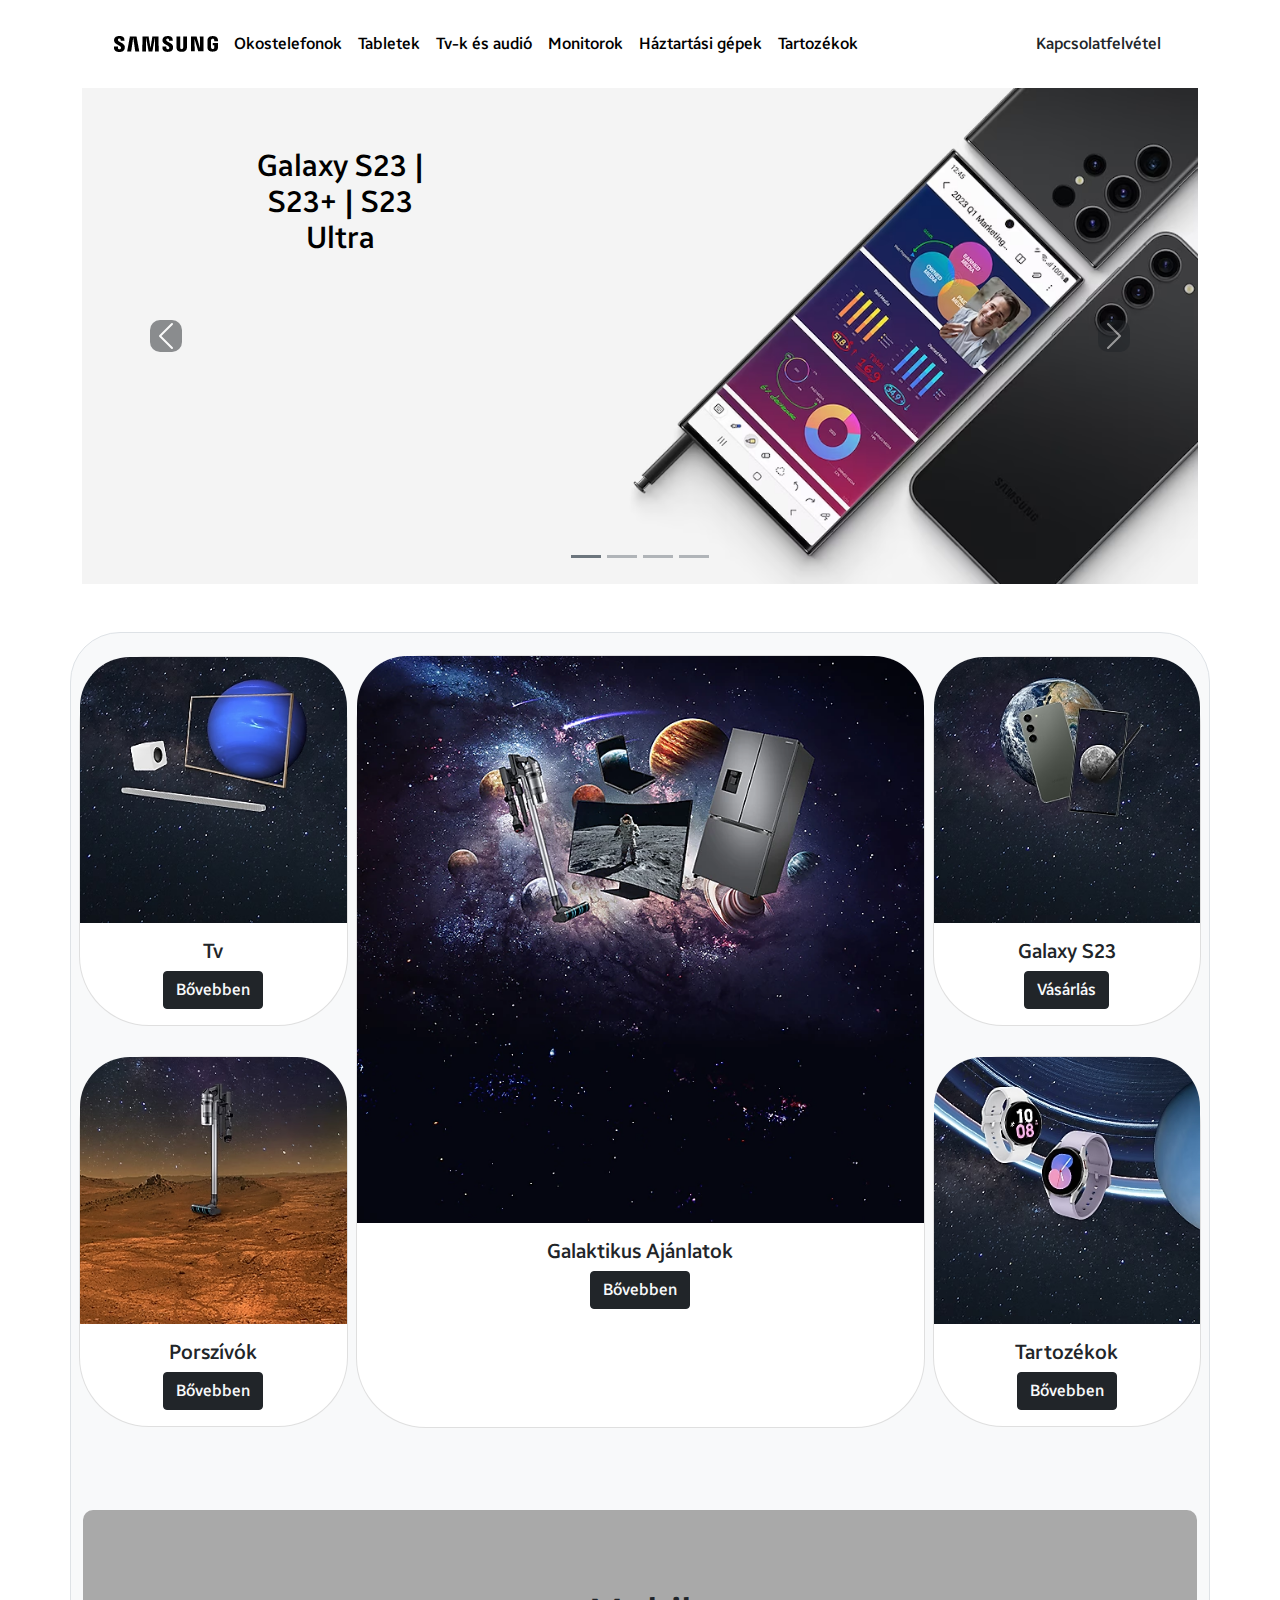
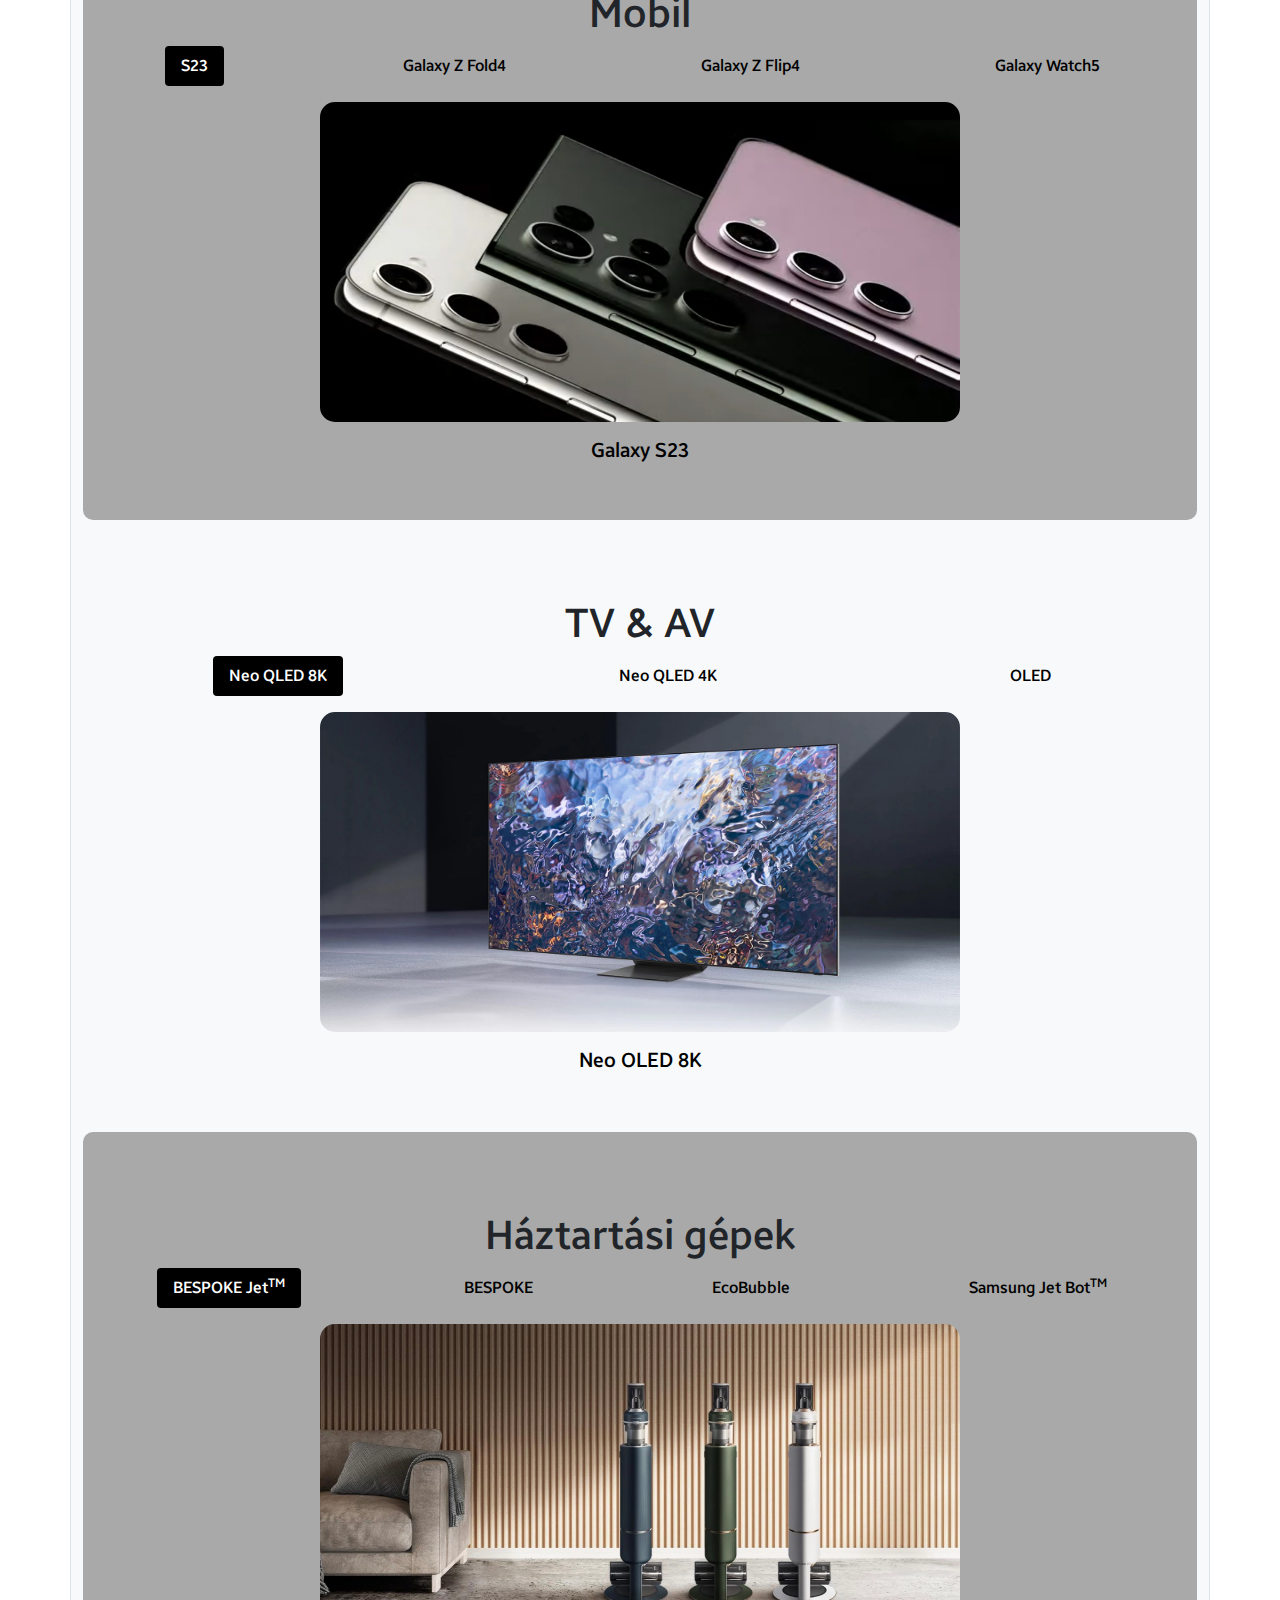
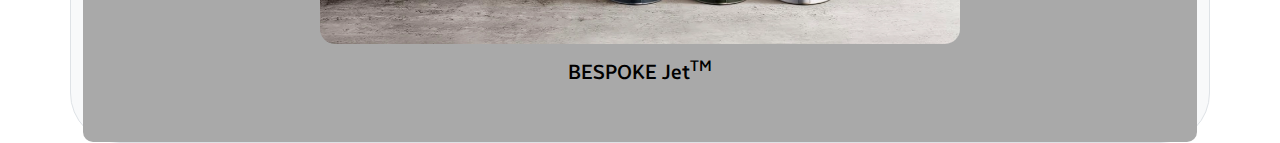
==== index.html @ 3d9d9e1d "Navbar2" ====
<!DOCTYPE html>
<html lang="hu">
<head>
    <meta charset="UTF-8">
    <meta http-equiv="X-UA-Compatible" content="IE=edge">
    <meta name="viewport" content="width=device-width, initial-scale=1.0">
    <title>Kezdőlap | Samsung Magyarország</title>
    <link rel="icon" href="files/Samsung_Favicon.png">
    <link rel="stylesheet" href="files/bootstrap.min.css">
    <link rel="stylesheet" href="style.css">
</head>
<body class="home">
    <nav class="container navbar navbar-expand-lg navbar-light bg-white p-4">
        <div class="container-fluid">
            <a href="index.html"><img src="files/oldal_logo.png" class="float-start pb-1"
                style="padding-top: 4px"></a>
            <button class="navbar-toggler" type="button" data-bs-toggle="collapse" data-bs-target="#navbarSupportedContent" aria-controls="navbarSupportedContent" aria-expanded="false" aria-label="Toggle navigation">
                <span class="navbar-toggler-icon"></span>
            </button>
            <div class="collapse navbar-collapse" id="navbarSupportedContent">
                <ul class="navbar-nav me-auto mb-2 mb-lg-0">
                <li class="nav-item">
                    <a class="nav-link active" href="mobil.html">Okostelefonok</a>
                </li>
                <li class="nav-item">
                    <a class="nav-link" href="tabletek.html">Tabletek</a>
                </li>
                <li class="nav-item">
                    <a class="nav-link" href="tv.html">Tv-k és audió</a>
                </li>
                <li class="nav-item">
                    <a class="nav-link" href="monitorok.html">Monitorok</a>
                </li>
                <li class="nav-item">
                    <a class="nav-link" href="haztartas.html">Háztartási gépek</a>
                </li>
                <li class="nav-item">
                    <a class="nav-link" href="tartozekok.html">Tartozékok</a>
                </li>
                </ul>
                <!-- Button trigger modal -->
                <button type="button" class="btn" data-bs-toggle="modal" data-bs-target="#exampleModal">
                    Kapcsolatfelvétel
                </button>
                
                <!-- Modal -->
                <div class="modal fade" id="exampleModal" tabindex="-1" aria-labelledby="exampleModalLabel" aria-hidden="true">
                    <div class="modal-dialog modal-dialog-scrollable">
                    <div class="modal-content">
                        <div class="modal-header">
                        <h5 class="modal-title" id="exampleModalLabel">Ügyfélszolgálat</h5>
                        <button type="button" class="btn-close" data-bs-dismiss="modal" aria-label="Close"></button>
                        </div>
                        <div class="modal-body">
                        <div class="form">
                            <form action="post">
                                <div class="float-start">
                                    <input class="ms-3 me-4 mb-3" type="text" placeholder="Vezetéknév">
                                    <input class="ms-3 me-3 mb-3" type="text" placeholder="Keresztnév">
                                </div>
                                
                                <div class="float-start pb-4">
                                    <input type="email" placeholder="E-mail" class="ms-3 me-4">

                                    <input type="phone" placeholder="Telefon" class="ms-3 me-3">
                                </div>
                                <p>Termékérdeklődés:</p>
                                <div class="row ps-5">
                                    <div class="col-6">
                                        <input type="radio" id="mobil" name="fav_language" value="mobil">
                                        <label for="mobil">Mobil</label>
                                        <br>
                                        <input type="radio" id="kijelzo" name="fav_language" value="kijelzo">
                                        <label for="kijelzo">Kijelzők</label>
                                        <br>
                                        <input type="radio" id="klima" name="fav_language" value="klima">
                                        <label for="klima">Klíma</label>
                                    </div>
                                    <div class="col-6">
                                        <input type="radio" id="szamitastechnika" name="fav_language" value="szamitastechnika">
                                        <label for="szamitastechnika">Számítástechnika</label>
                                        <br>
                                        <input type="radio" id="haztartasigep" name="fav_language" value="haztartasigep">
                                        <label for="haztartasigep">Háztartási gépek</label>
                                        <br>
                                        <input type="radio" id="memoria" name="fav_language" value="memoria">
                                        <label for="memoria">Memória</label>
                                    </div>
                                </div>
                                <div class="float-start pt-4">
                                    <input class="ms-3 me-4 mb-3" type="text" placeholder="Város">
                                    <input class="ms-3 me-3 mb-3" type="number" placeholder="Irányítószám">
                                </div>
                                <div class="ps-4">
                                    <textarea cols="46" rows="5" placeholder="Üzenet"></textarea>
                                </div>
                            </form>
                        <div class="modal-footer">
                        <button type="button" class="btn btn-primary" data-bs-dismiss="modal">Jóváhagyás</button>
                        </div>
                    </div>
                    </div>
                </div>
            </div>
        </div>
    </nav>
        <div class="container">
            <div id="carouselExampleIndicators" class="carousel slide" data-bs-ride="true">
                <div class="carousel-indicators">
                    <button type="button" data-bs-target="#carouselExampleIndicators" data-bs-slide-to="0" class="active bg-secondary first" aria-current="true" aria-label="Slide 1"></button>
                    <button type="button" data-bs-target="#carouselExampleIndicators" data-bs-slide-to="1" class="bg-secondary second" aria-label="Slide 2"></button>
                    <button type="button" data-bs-target="#carouselExampleIndicators" data-bs-slide-to="2" class="bg-secondary third" aria-label="Slide 3"></button>
                    <button type="button" data-bs-target="#carouselExampleIndicators" data-bs-slide-to="3" class="bg-secondary forth" aria-label="Slide 4"></button>
                </div>
                <div class="c0 carousel-inner">
                    <div class="carousel-item active c1">
                        <img src="files/photos/home_1.png" class="d-block w-100">
                        <div class="carousel-caption">
                            <h5>Galaxy S23 | S23+ | S23 Ultra</h5>
                        </div>
                    </div>
                    <div class="carousel-item c2">
                        <img src="files/photos/home_2.png" class="d-block w-100">
                        <div class="carousel-caption">
                            <h5>Galaxy Z Fold4</h5>
                        </div>
                    </div>
                    <div class="carousel-item c3 bovebben">
                        <img src="files/photos/home_3.png" class="d-block w-100">
                        <div class="carousel-caption">
                            <h5>Nagy felbontású monitorok</h5>
                            <a href="monitorok.html" class="text-white">Bővebben</a>
                            <br>  
                            <br>   
                            <br> 
                        </div>
                    </div>
                    <div class="carousel-item c4">
                        <img src="files/photos/home_4.png" class="d-block w-100">
                        <div class="carousel-caption Slide4">
                            <h5>Korszerű klímamegoldások</h5>
                            <p>A Samsung úttörő technológiát alkalmaz, hogy széleskörű és innovatív klímarendszereket kínálhasson önnek.</p>
                        </div>
                    </div>
                </div>
                <div>
                    <button class="carousel-control-prev" type="button" data-bs-target="#carouselExampleIndicators" data-bs-slide="prev">
                        <span class="carousel-control-prev-icon bg-dark" aria-hidden="true"></span>
                        <span class="visually-hidden">Previous</span>
                    </button>
                    <button class="carousel-control-next" type="button" data-bs-target="#carouselExampleIndicators" data-bs-slide="next">
                        <span class="carousel-control-next-icon bg-dark" aria-hidden="true"></span>
                        <span class="visually-hidden">Next</span>
                    </button>
                </div>
            </div>
        </div>
    <br>
    <br>
        <div class="container border bg-light text-center" style="border-radius: 50px;">
            <div class="row">
                <div class="col-lg-3 col-sm-12">
                    <div class="row p-2">
                        <div class="card col-lg-12 col-sm-6">
                            <img src="files/photos/home1_1.png" class="card-img-top">
                            <div class="card-body">
                                <h5 class="card-title text-black">Tv</h5>
                                <a href="tv.html" target="_blank" class="btn btn-dark text-light">Bővebben</a>
                            </div>
                        </div>
                        <div class="card col-lg-12 col-sm-6">
                            <img src="files/photos/home1_2.png" class="card-img-top">
                            <div class="card-body">
                                <h5 class="card-title text-black">Porszívók</h5>
                                <a href="haztartas.html" target="_blank" class="btn btn-dark text-light">Bővebben</a>
                            </div>
                        </div>
                    </div>
                </div>
                <div class="card col-lg-6 col-sm-12 ca1">
                    <img src="files/photos/home1_3.png" class="card-img-top">
                    <div class="card-body">
                        <h5 class="card-title text-black">Galaktikus Ajánlatok</h5>
                        <a href="galaktikus.html" target="_parent" class="btn btn-dark cr1 text-light">Bővebben</a>
                    </div>
                </div>
                <div class="col-lg-3 col-sm-12">
                    <div class="row p-2">
                        <div class="card col-lg-12 col-sm-6">
                            <img src="files/photos/home1_4.png" class="card-img-top">
                            <div class="card-body">
                                <h5 class="card-title text-black">Galaxy S23</h5>
                                <a href="samsungs23.html" target="_blank" class="btn btn-dark text-light">Vásárlás</a>
                            </div>
                        </div>
                        <div class="card col-lg-12 col-sm-6">
                            <img src="files/photos/home1_5.png" class="card-img-top">
                            <div class="card-body">
                                <h5 class="card-title text-black">Tartozékok</h5>
                                <a href="tartozekok.html" target="_blank" class="btn btn-dark text-light">Bővebben</a>
                            </div>
                        </div>
                    </div>
                </div>
            </div>
            <div class="f2">
                <h1 class="text-center">Mobil</h1>
                <ul class="nav nav-pills mb-3" id="pills-tab" role="tablist">
                    <li class="nav-item" role="presentation">
                        <button class="nav-link active" id="pills-home-tab" data-bs-toggle="pill" data-bs-target="#pills-home" type="button" role="tab" aria-controls="pills-home" aria-selected="true">S23</button>
                    </li>
                    <li class="nav-item" role="presentation">
                        <button class="nav-link" id="pills-profile-tab" data-bs-toggle="pill" data-bs-target="#pills-profile" type="button" role="tab" aria-controls="pills-profile" aria-selected="false">Galaxy Z Fold4</button>
                    </li>
                    <li class="nav-item" role="presentation">
                        <button class="nav-link" id="pills-contact-tab" data-bs-toggle="pill" data-bs-target="#pills-contact" type="button" role="tab" aria-controls="pills-contact" aria-selected="false">Galaxy Z Flip4</button>
                    </li>
                    <li class="nav-item" role="presentation">
                        <button class="nav-link" id="pills-disabled-tab" data-bs-toggle="pill" data-bs-target="#pills-disabled" type="button" role="tab" aria-controls="pills-disabled" aria-selected="false">Galaxy Watch5</button>
                    </li>
                </ul>
                <div class="tab-content t1" id="pills-tabContent">
                    <div class="tab-pane fade show active" id="pills-home" role="tabpanel" aria-labelledby="pills-home-tab" tabindex="0">
                        <a href="samsungs23.html"><img src="files/photos/home2_1.jpg"><h5 class="pt-3">Galaxy S23</h5></a>
                    </div>
                    <div class="tab-pane fade" id="pills-profile" role="tabpanel" aria-labelledby="pills-profile-tab" tabindex="0">
                        <a href=""><img src="files/photos/home2_2.jpg"><h5 class="pt-3">Galaxy Z Fold4</h5></a>
                    </div>
                    <div class="tab-pane fade" id="pills-contact" role="tabpanel" aria-labelledby="pills-contact-tab" tabindex="0">
                        <a href=""><img src="files/photos/home2_3.jpg"><h5 class="pt-3">Galaxy Z Flip4</h5></a>
                    </div>
                    <div class="tab-pane fade" id="pills-disabled" role="tabpanel" aria-labelledby="pills-disabled-tab" tabindex="0">
                        <a href=""><img src="files/photos/home2_4.jpg"><h5 class="pt-3">Galaxy Watch5</h5></a>
                    </div>
                </div>
            </div>
            <div>
                <h1 class="text-center">TV & AV</h1>
                <ul class="nav nav-pills mb-3" id="pills-tab" role="tablist">
                    <li class="nav-item" role="presentation">
                        <button class="nav-link active" id="pills-home-tab" data-bs-toggle="pill" data-bs-target="#pills-hom" type="button" role="tab" aria-controls="pills-hom" aria-selected="true">Neo QLED 8K</button>
                    </li>
                    <li class="nav-item" role="presentation">
                        <button class="nav-link" id="pills-profile-tab" data-bs-toggle="pill" data-bs-target="#pills-profil" type="button" role="tab" aria-controls="pills-profil" aria-selected="false">Neo QLED 4K</button>
                    </li>
                    <li class="nav-item" role="presentation">
                        <button class="nav-link" id="pills-contact-tab" data-bs-toggle="pill" data-bs-target="#pills-contac" type="button" role="tab" aria-controls="pills-contac" aria-selected="false">OLED</button>
                    </li>
                </ul>
                <div class="tab-content t1" id="pills-tabContent">
                    <div class="tab-pane fade show active" id="pills-hom" role="tabpanel" aria-labelledby="pills-home-tab" tabindex="0">
                        <a href="tv.html"><img src="files/photos/home3_1.jpg"><h5 class="pt-3">Neo OLED 8K</h5></a>
                    </div>
                    <div class="tab-pane fade" id="pills-profil" role="tabpanel" aria-labelledby="pills-profile-tab" tabindex="0">
                        <a href="tv.html"><img src="files/photos/home3_2.jpg"><h5 class="pt-3">Neo QLED 4K</h5></a>
                    </div>
                    <div class="tab-pane fade" id="pills-contac" role="tabpanel" aria-labelledby="pills-contact-tab" tabindex="0">
                        <a href="tv.html"><img src="files/photos/home3_3.avif"><h5 class="pt-3">OLED</h5></a>
                    </div>
                </div>
            </div>
            <div class="f2">
                <h1 class="text-center">Háztartási gépek</h1>
                <ul class="nav nav-pills mb-3" id="pills-tab" role="tablist">
                    <li class="nav-item" role="presentation">
                        <button class="nav-link active" id="pills-home-tab" data-bs-toggle="pill" data-bs-target="#pills-ho" type="button" role="tab" aria-controls="pills-ho" aria-selected="true">BESPOKE Jet<sup>TM</sup></button>
                    </li>
                    <li class="nav-item" role="presentation">
                        <button class="nav-link" id="pills-profile-tab" data-bs-toggle="pill" data-bs-target="#pills-profi" type="button" role="tab" aria-controls="pills-profi" aria-selected="false">BESPOKE</button>
                    </li>
                    <li class="nav-item" role="presentation">
                        <button class="nav-link" id="pills-contact-tab" data-bs-toggle="pill" data-bs-target="#pills-conta" type="button" role="tab" aria-controls="pills-conta" aria-selected="false">EcoBubble</button>
                    </li>
                    <li class="nav-item" role="presentation">
                        <button class="nav-link" id="pills-disabled-tab" data-bs-toggle="pill" data-bs-target="#pills-disable" type="button" role="tab" aria-controls="pills-disable" aria-selected="false">Samsung Jet Bot<sup>TM</sup></button>
                    </li>
                </ul>
                <div class="tab-content t1" id="pills-tabContent">
                    <div class="tab-pane fade show active" id="pills-ho" role="tabpanel" aria-labelledby="pills-home-tab" tabindex="0">
                        <a href="haztartas.html"><img src="files/photos/home4_1.webp"><h5 class="pt-3">BESPOKE Jet<sup>TM</sup></h5></a>
                    </div>
                    <div class="tab-pane fade" id="pills-profi" role="tabpanel" aria-labelledby="pills-profile-tab" tabindex="0">
                        <a href="haztartas.html"><img src="files/photos/home4_2.webp"><h5 class="pt-3">BESPOKE</h5></a>
                    </div>
                    <div class="tab-pane fade" id="pills-conta" role="tabpanel" aria-labelledby="pills-contact-tab" tabindex="0">
                        <a href="haztartas.html"><img src="files/photos/home4_3.jpg"><h5 class="pt-3">EcoBubble</h5></a>
                    </div>
                    <div class="tab-pane fade" id="pills-disable" role="tabpanel" aria-labelledby="pills-disabled-tab" tabindex="0">
                        <a href="haztartas.html"><img src="files/photos/home4_4.jpg"><h5 class="pt-3">Samsung Jet Bot<sup>TM</sup></h5></a>
                    </div>
                </div>
            </div>
        </div>
<script src="script.js"></script>
<script src="files/bootstrap.bundle.min.js"></script>
</body>
</html>
---- style.css ----
@font-face {
    font-family: Samsung;
    src: url(fonts/SamsungSans-Medium.ttf);
}

*{
    font-family: Samsung;
    
}

.c0 .carousel-caption {
    color: black;
    padding-bottom: 300px;
    padding-right: 600px;
}

.c0 .carousel-caption h5 {
    font-weight: bold;
    font-size: 30px;
}

.c0 .carousel-caption p {
    font-size: 15px;
}

a{
    color: black !important;
}

.carousel-control-prev-icon.bg-dark{
    border-radius: 10px;
}

.carousel-control-next-icon.bg-dark{
    border-radius: 10px;

}

.bovebben a{
    text-decoration: none;
    padding: 8px 20px;
    border-radius: 20px;
    text-decoration: none;
    background-color: #000 !important;
    border-color: black;
    transition: 0.4s;
    font-size: 15px;
}

.bovebben a:hover {
    background-color:#000000c0 !important;
}

@media (max-width: 767px) {
    .carousel-control-prev-icon.bg-dark{
        height: 20px;
        width: 20px;
        border-radius: 8px;
        margin-left: 15px !important;
    }
    .carousel-control-next-icon.bg-dark{
        height: 20px;
        width: 20px;
        border-radius: 8px;
    }
    .carousel-indicators{
        position:absolute;
        right:0;
        bottom:0;
        left:0;
        z-index:2;
        display:flex;
        justify-content:center;
        padding:0;
        margin-right:15%;
        margin-bottom:0rem;
        margin-left:15%;
        list-style:none
    }
    .c1 img{
        height: 40rem !important;
        margin-left: -20rem !important;
        margin-right: -10px !important;
        width: 60rem !important;
    }
    .c1 .carousel-caption{
        padding-bottom: 450px !important;
        padding-right: 220px !important;
    }
    .c1 h5{
        font-size: 25px !important;
    }
    .c2 img{
        height: 40rem;
        margin-left: -35rem;
        width: 70rem !important;
    }
    .c2 .carousel-caption{
        padding-bottom: 500px !important;
        padding-right: 0px !important;
    }
    .c3 img{
        height: 40rem;
        margin-left: -28rem;
        width: 60rem !important;
    }
    .c3 .carousel-caption{
        padding-bottom: 410px !important;
        padding-right: 0px !important;
    }
    .c4 img{
        height: 40rem;
        margin-left: -19.5rem;
        width: 70rem !important;
    }
    .c4 .carousel-caption{
        padding-bottom: 480px !important;
        padding-right: 0px !important;
    }
    .c4 h5{
        font-size: 25px !important;
    }
    .c0 .carousel-caption{
        padding-bottom: 400px;
        padding-right: 200px;
    }
    .c0 .carousel {
        margin-left: -30px;
        margin-right: -10px !important;
        height: 40rem; 
    }
    .c0 .carousel h5{
        font-size: 20px;
    }
    .card h5{
        font-size: 15px;
    }
    .card .cr1{
        margin: auto;
        font-size: 15px;
    }
    .cr{
        margin-left:6px;
    }
    .card a{
        font-size:10px;
    }
    .btn{
        padding: 5px;
    }
    .tab-content img{
        width: 330px !important;
        height: 200px !important;
    }
    .float-end img{
        width: 500px !important;
        padding: auto;
    }
    .gl4 h1{
        font-size: 15px !important;
        margin-left: -170px !important;
        padding-bottom: -50px !important;
        margin-top: -100px !important;
        margin-right: -200px !important;
    }
    .gl4 p{
        font-size: 10px !important;
        margin-left: -170px !important;
        margin-right: -90px !important;
        margin-bottom: -50px !important;
    }
    .gl3 h1 {
        margin-top: -50px !important;
        font-size: 30px !important;
    }
    .gl3 p{
        font-size: 12px !important;
        margin-bottom: 30px !important;
    }
    .gl4 a{
        font-size: 10px !important;
        margin-left: -170px !important;
        margin-bottom: -110px !important;
    }
    .gl5 a{
        font-size: 10px !important;
        margin-right: -170px !important;
    }
    .gl5 h1{
        font-size: 15px !important;
        margin-right: -170px !important;
        padding-bottom: -100px !important;
    }
    .gl5 p{
        font-size: 10px !important;
        margin-right: -170px !important;
        margin-left: -90px !important;
        padding-bottom: -100px !important;
    }
    .hg1 p{
        font-size: 13px
    }
    .hg1 img{
        margin-left: -80px;
    }
    .hg1 li{
        font-size: 12px;
    }
    .hg1 .hgt2{
        margin-bottom: 20px;
    }
    .hg1 .ár{
        margin-top: -60px !important;
    }
    .hg1 .hgt3 img{
        width: 200px !important;
        margin-left: 0px;
    }
}

@media (max-width: 800px) {
    .gl4 h1{
        font-size: 20px;
        margin-left: -170px;
        padding-bottom: -50px;
        margin-top: -100px;
        margin-right: -200px;
    }
    .gl4 p{
        font-size: 12px;
        margin-left: -170px;
        margin-right: -90px;
        margin-bottom: -50px;
    }
    .gl3 h1 {
        margin-top: 1px;
        font-size: 5px;
    }
    .gl3 p{
        font-size: 5px;
        margin-bottom: 1px;
    }
    .gl4 a{
        font-size: 10px;
        margin-left: -170px;
        margin-bottom: -110px;
    }
    .gl5 a{
        font-size: 10px;
        margin-right: -170px;
        margin-bottom: -110px;
    }
    .gl5 h1{
        font-size: 20px;
        margin-right: -170px;
        margin-left: -70px;
        margin-top: 200px;
    }
    .gl5 p{
        font-size: 12px;
        margin-right: -170px;
        margin-left: -70px;
        margin-bottom: -50px;
    }
    .hg1 p{
        font-size: 13px
    }
    .hg1 li{
        font-size: 12px;
    }
    .hg1 .hgt2{
        margin-bottom: 20px;
    }
    .hg1 .ár{
        margin-top: -60px !important;
    }
}

.ca1{
    margin: 22px 0 !important;
}
.samsungmedium{
    font-family: Samsung;
}

.karuzel-kepson1{
    position:absolute;
    top: 50%;
    left: 10%;
    font-size: 2rem;
    font-weight: bold;  
}

.karuzel-kepson2{
    position:absolute;
    top: 30%;
    left: 10%;
    font-size: 2rem;
    font-weight: bold;
    
       
}

.karuzel-kepson3{
    position:absolute;
    top: 20%;
    left: 6%;
    font-size: 1.25rem;
    font-weight: bold;
    
       
}

#mobile_h1 {
    text-align: center !important;
    color: black;
    cursor: default;
    font-weight: bold;
    margin-top: 50px;
    margin-bottom: 25px;
    font-size: 50px;
}

#mobile_p {
    background-color: beige;
    color: black;
    text-align: justify;
}

.mobile_img {
    padding: 50px;
}

.vigyel {
    text-align: center;
    margin-top: 75px;
    margin-bottom: 25px;
}

.vigyel_szvg {
    margin-right: 50px;
    text-align: justify;
}

.button_mobile {
    border: none;
    color: white;
    padding: 16px 32px;
    text-align: center;
    text-decoration: none;
    display: inline-block;
    font-size: 16px;
    margin: 4px 2px;
    transition-duration: 0.4s;
    cursor: pointer;
  }
  
  .button_mobile {
    background-color: white; 
    color: black; 
    border: 2px solid black;
    border-radius: 15px;
  }
  
  .button_mobile:hover {
    background-color: black;
    color: white;
  }

  #samsungs23_fo {
    width: 100%;
    height: 45rem;
    object-fit: cover;
    -webkit-filter: brightness(70%);
    margin-bottom: 50px;
  }
  
  #csik {
    background-color: white;
    height: 50px;
  }

  .valos_img {
    display: block;
    margin-left: auto;
    margin-right: auto;
  }

  .youtube_vid {
    margin-left: 450px;
}

.card {
    border-radius: 70px;
    margin-top: 15px;
    margin-bottom: 15px;
    padding: 0px;
}

.card img{
    border-top-left-radius: 50px;
    border-top-right-radius: 50px;
}

.card a:hover{
    background-color: #000000c0;
}

nav button{
    padding: auto;
}

.t1 img{
    width: 40rem;
    height: 20rem;
    border-radius: 15px;
}

.tab-content a{
    text-decoration: none;
}

ul li{
    margin: auto;
}

h1{
    padding-top: 5rem;
}


.home .nav-item button{
    display: inline-block;
    position: relative;
    color: black;
}
  
.home .nav-item button::after {
    content: '';
    position: absolute;
    width: 100%;
    transform: scaleX(0);
    height: 2px;
    bottom: 0;
    left: 0;
    background-color: black;
    transform-origin: bottom right;
    transition: transform 0.25s ease-out;
}
  
.home .nav-item button:hover::after {
    transform: scaleX(1);
    transform-origin: bottom left;
}

.Mónika{
    margin-top: -100px;
}

.gl1 {
    background-color: black;
}

.f1 .container {
    position: relative;
    text-align: center;
    color: white;
}
  
.left {
    position: absolute;
    bottom: 80px;
    left: 200px;
    margin-right: 600px;
}

.right{
    position: absolute;
    bottom: 80px;
    right: 200px; 
    margin-left: 600px;
}

.gl2 a{
    display: inline-block;
    position: relative;
    color: white !important;
    text-decoration: none;
}
  
.gl2 a::after {
    content: '';
    position: absolute;
    width: 100%;
    transform: scaleX(0);
    height: 2px;
    bottom: 15px;
    left: 8px;
    background-color: white;
    transform-origin: center;
    transition: transform 0.25s ease-out;
}
  
.gl2 a:hover::after {
    transform: scaleX(1);
    transform-origin: center;
}

.gl3 h1 {
    margin-top: -50px;
    font-size: 60px;
}

.gl3 p{
    font-size: 20px;
    margin-bottom: 40px;
}

.f2{
    border-radius: 10px;
    margin-top: 60px;
    background-color: darkgrey;
    padding-bottom: 50px;
    padding-top: -10px;
}

#monitorok_fo {
    display: block;
    margin-left: auto;
    margin-right: auto;
    text-align: center;
}

#monitorok_h1 {
    text-align: center !important;
    color: black;
    cursor: default;
    font-weight: bold;
    margin-top: 50px;
    margin-bottom: 25px;
    font-size: 50px;
}

#monitorok_p {
    background-color: grey;
    color: black;
    text-align: justify;
    border: solid 15px grey;
    border-radius: 15px;
}

#monitorok_h1_belso {
    text-align: start !important;
    color: black;
    cursor: default;
    font-weight: bold;
}

.button_galaxyz {
    border: none;
    color: white;
    padding: 16px 32px;
    text-align: center;
    text-decoration: none;
    display: inline-block;
    font-size: 16px;
    margin: 4px 360px;
    transition-duration: 0.4s;
    cursor: pointer;
    top: 50%;
}

.button_galaxyz {
    background-color: white; 
    color: black; 
    border: 2px solid black;
    border-radius: 15px;
  }
  
  .button_galaxyz:hover {
    background-color: black;
    color: white;
  }

.galaxyz_szvg {
    text-align: center !important;
    text-align: justify;
}

.galaxyzvideo {
    width: 20% !important;
    margin: 15px;
}

.button_carousel {
    border: none;
    color: white;
    padding: 16px 32px;
    text-align: center;
    text-decoration: none;
    font-size: 16px;
    transition-duration: 0.4s;
    cursor: pointer;
}

.button_carousel {
    background-color: white; 
    color: black; 
    border: 2px solid black;
    border-radius: 15px;
  }

  .button_carousel:hover {
    background-color: black;
    color: white;
  }

.inches{
    padding-left: 10px;
    padding-right: 10px;
}

table tr td{
    padding-left: 10px;
    padding-right: 10px;
}

.ár{
    padding-top: 80px !important;
    padding-left: 20px;
    padding-bottom: 20px;
    font-size: 2rem;
    

}

.több{
    height: 40px;
    width: 200px;
    border-radius: 30px;
    text-align: center;
}

.okostelefonfo {
    background-color: gray;
}

.foszvg {
    text-align: center;
}

/* .c-item {
    height: 480px;
}

.c-img {
    height: 100%;
    object-fit: cover;
    filter: brightness(0.6);
} */

.okostelefonokkiskep {
    width: 300px !important;
    border-radius: 15px;
    display: block;
    margin-left: auto;
    margin-right: auto;
    margin-top: 100px;
    transition: 1s;
}

.okostelefonokkiskep:hover {
    transform: scale(1.05);
    cursor: pointer;
}

.adatok {
    text-decoration: underline;
    font-weight: bold !important;
    font-size: 20px !important;
}

.focim {
    text-align: center;
    font-size: 50px;
    margin-top: 50px;
    margin-bottom: 50px;
}

.ujcim {
    text-align: center;
}

.gyaricim {

}

.hatter {
    background-color: gray;
}

.haz .nav-item button{
    display: inline-block;
    position: relative;
    color: black;
}
  
.haz .nav-item button::after {
    content: '';
    position: absolute;
    width: 100%;
    transform: scaleX(0);
    height: 2px;
    bottom: 0;
    left: 0;
    background-color: black;
    transform-origin: bottom right;
    transition: transform 0.25s ease-out;
}
  
.haz .nav-item button:hover::after {
    transform: scaleX(1);
    transform-origin: bottom left;
}
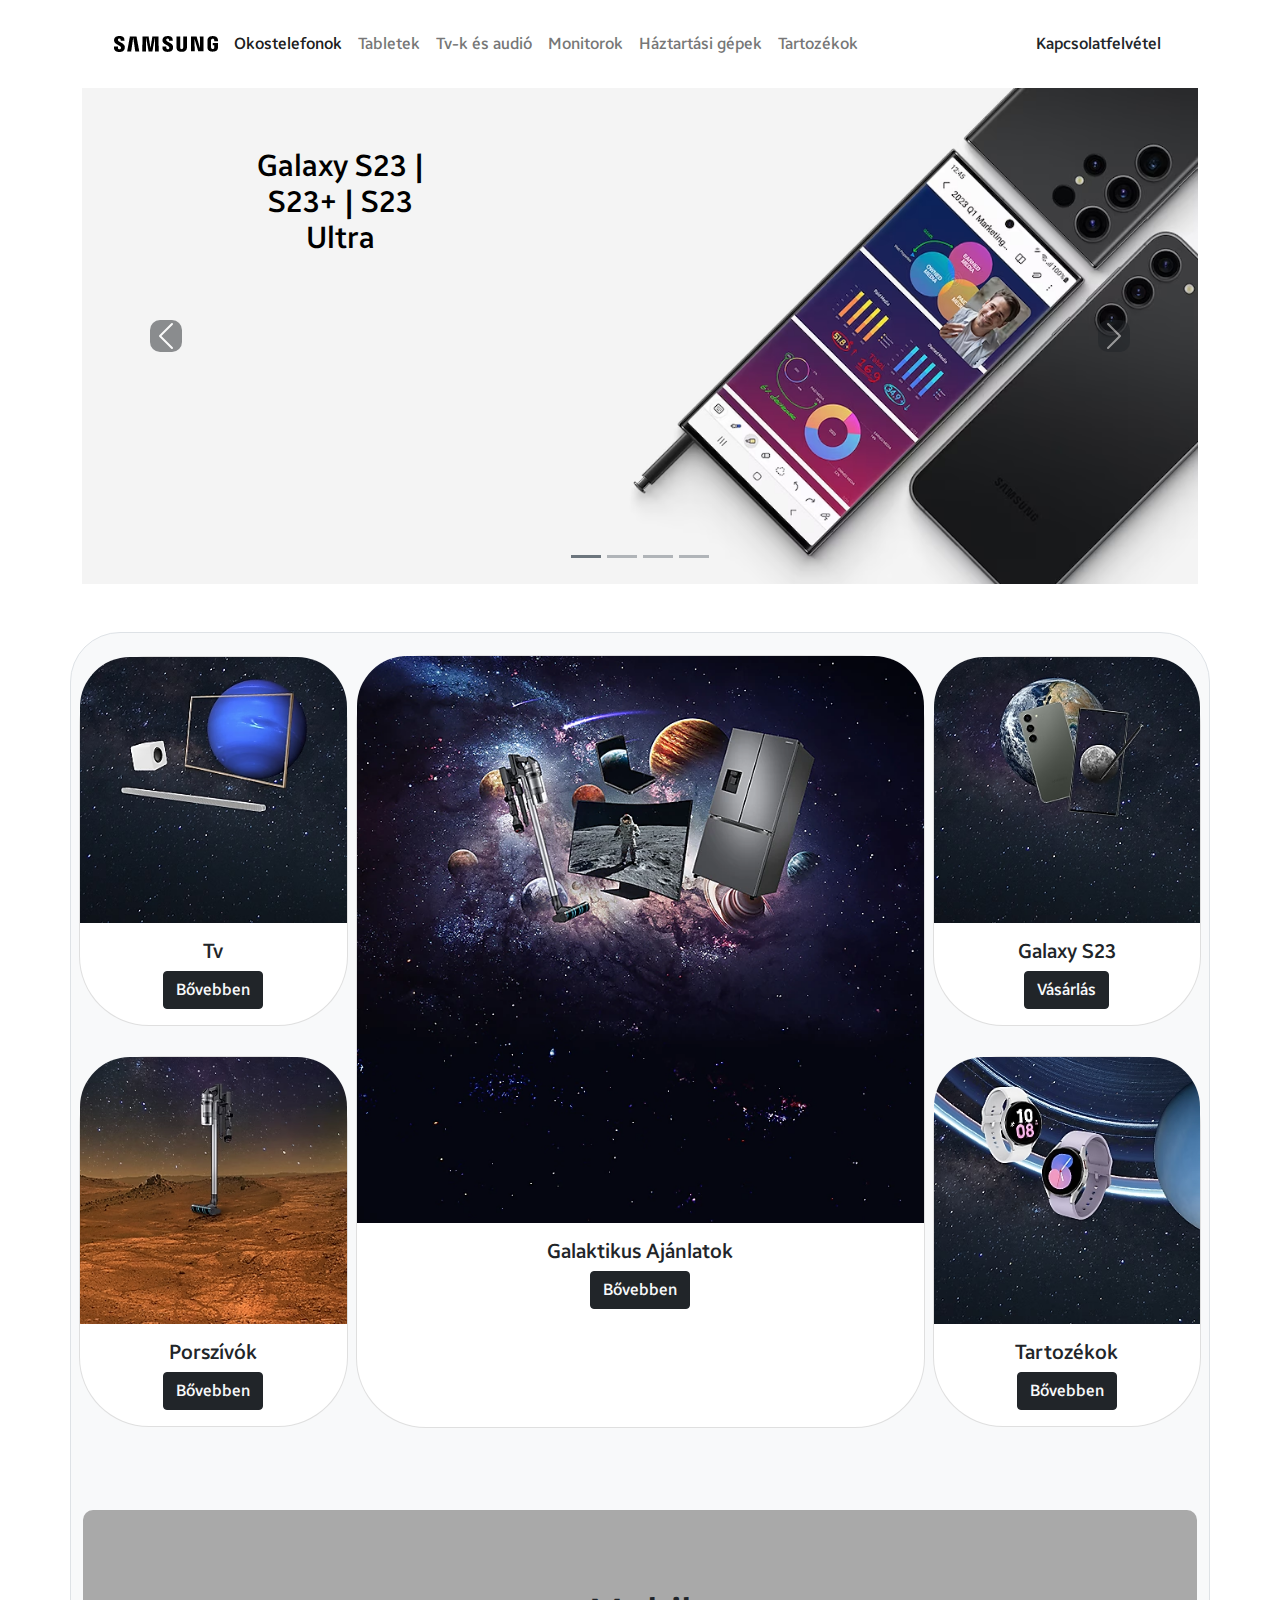
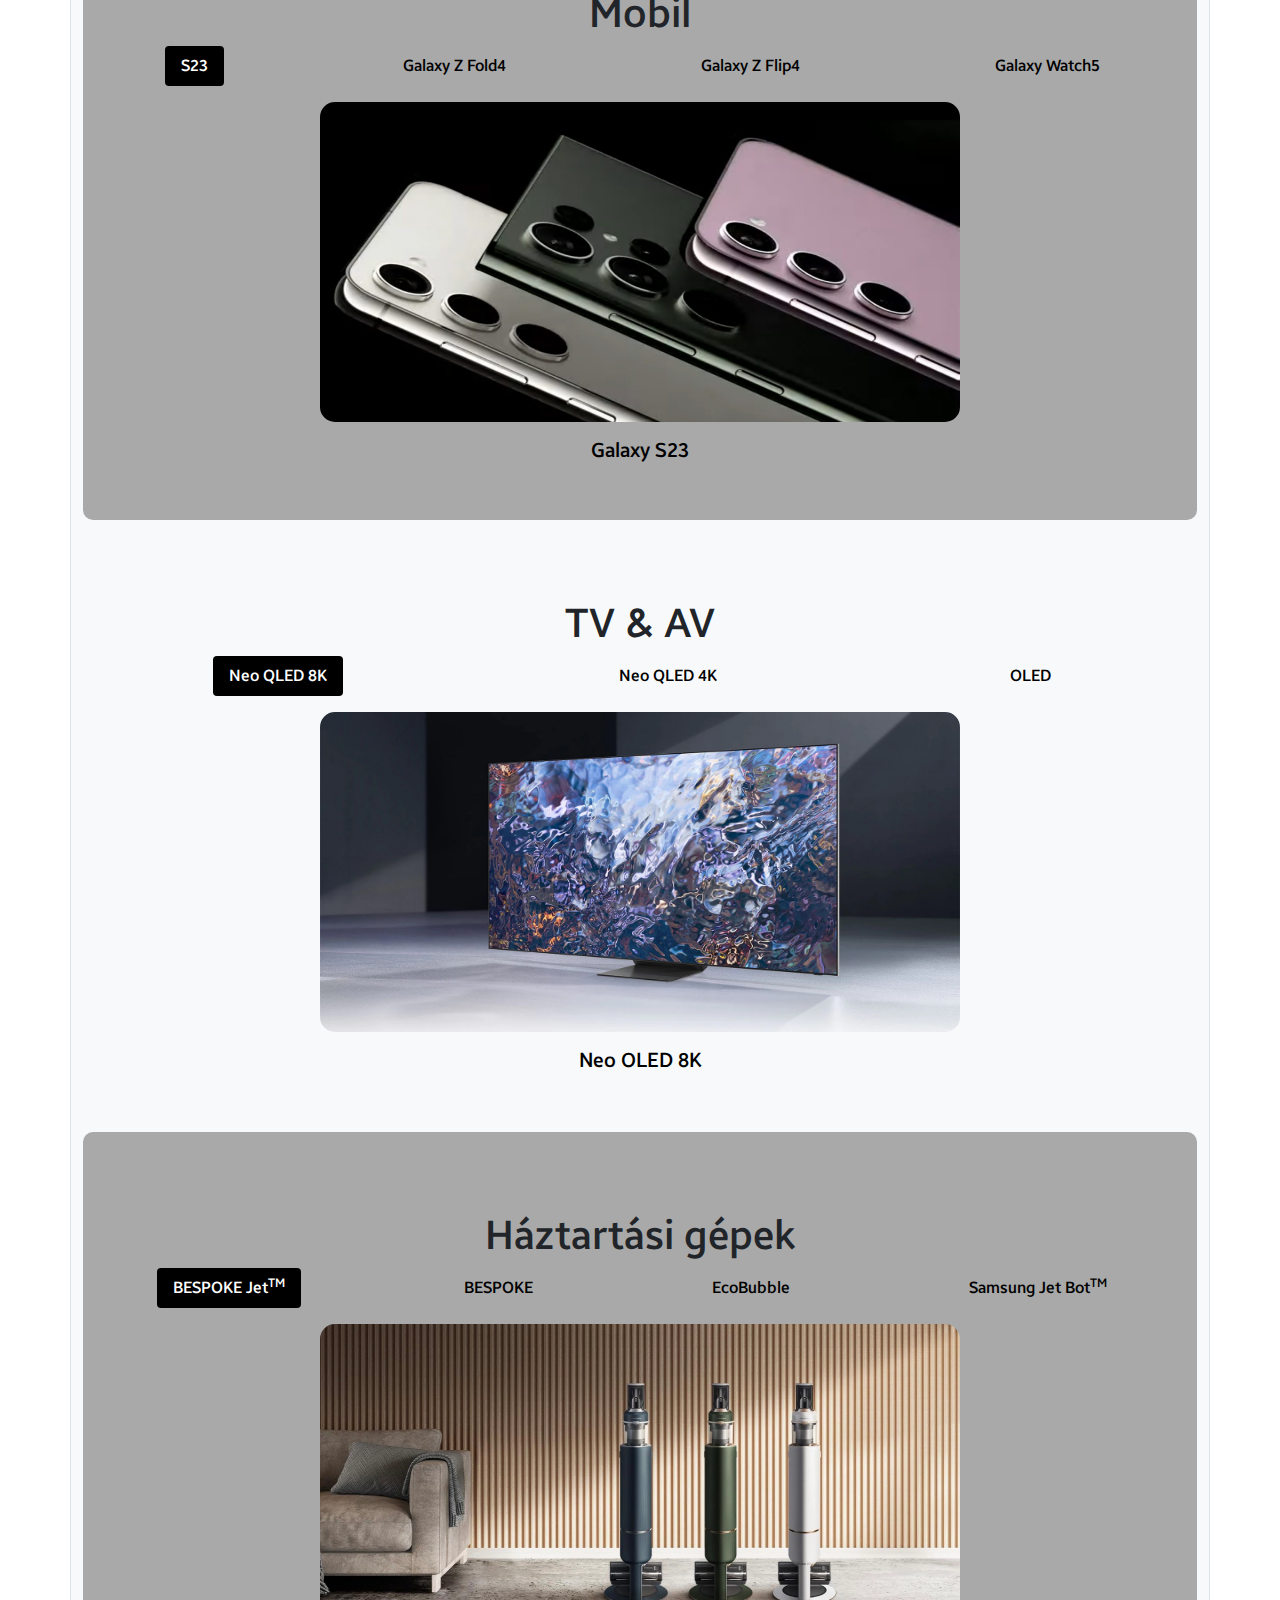
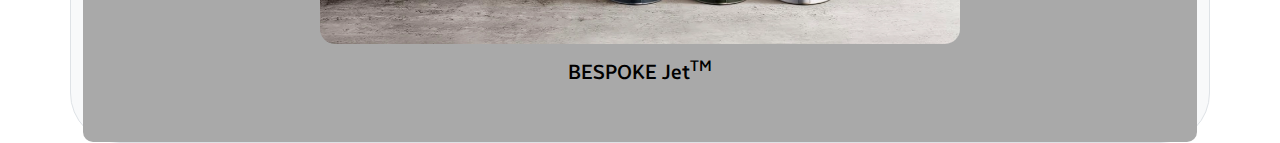
==== commit 148b7fe9: "főoldal" ====
--- a/index.html
+++ b/index.html
@@ -221,16 +221,16 @@
                 </ul>
                 <div class="tab-content t1" id="pills-tabContent">
                     <div class="tab-pane fade show active" id="pills-home" role="tabpanel" aria-labelledby="pills-home-tab" tabindex="0">
-                        <a href="samsungs23.html"><img src="files/photos/home2_1.jpg"><h5 class="pt-3">Galaxy S23</h5></a>
+                        <a href="samsungs23.html"><img src="files/photos/home2_1.jpg"><h5 class="pt-3" style="color: black;">Galaxy S23</h5></a>
                     </div>
                     <div class="tab-pane fade" id="pills-profile" role="tabpanel" aria-labelledby="pills-profile-tab" tabindex="0">
-                        <a href=""><img src="files/photos/home2_2.jpg"><h5 class="pt-3">Galaxy Z Fold4</h5></a>
+                        <a href=""><img src="files/photos/home2_2.jpg"><h5 class="pt-3" style="color: black;">Galaxy Z Fold4</h5></a>
                     </div>
                     <div class="tab-pane fade" id="pills-contact" role="tabpanel" aria-labelledby="pills-contact-tab" tabindex="0">
-                        <a href=""><img src="files/photos/home2_3.jpg"><h5 class="pt-3">Galaxy Z Flip4</h5></a>
+                        <a href=""><img src="files/photos/home2_3.jpg"><h5 class="pt-3" style="color: black;">Galaxy Z Flip4</h5></a>
                     </div>
                     <div class="tab-pane fade" id="pills-disabled" role="tabpanel" aria-labelledby="pills-disabled-tab" tabindex="0">
-                        <a href=""><img src="files/photos/home2_4.jpg"><h5 class="pt-3">Galaxy Watch5</h5></a>
+                        <a href=""><img src="files/photos/home2_4.jpg"><h5 class="pt-3" style="color: black;">Galaxy Watch5</h5></a>
                     </div>
                 </div>
             </div>
@@ -249,13 +249,13 @@
                 </ul>
                 <div class="tab-content t1" id="pills-tabContent">
                     <div class="tab-pane fade show active" id="pills-hom" role="tabpanel" aria-labelledby="pills-home-tab" tabindex="0">
-                        <a href="tv.html"><img src="files/photos/home3_1.jpg"><h5 class="pt-3">Neo OLED 8K</h5></a>
+                        <a href="tv.html"><img src="files/photos/home3_1.jpg"><h5 class="pt-3" style="color: black;">Neo OLED 8K</h5></a>
                     </div>
                     <div class="tab-pane fade" id="pills-profil" role="tabpanel" aria-labelledby="pills-profile-tab" tabindex="0">
-                        <a href="tv.html"><img src="files/photos/home3_2.jpg"><h5 class="pt-3">Neo QLED 4K</h5></a>
+                        <a href="tv.html"><img src="files/photos/home3_2.jpg"><h5 class="pt-3" style="color: black;">Neo QLED 4K</h5></a>
                     </div>
                     <div class="tab-pane fade" id="pills-contac" role="tabpanel" aria-labelledby="pills-contact-tab" tabindex="0">
-                        <a href="tv.html"><img src="files/photos/home3_3.avif"><h5 class="pt-3">OLED</h5></a>
+                        <a href="tv.html"><img src="files/photos/home3_3.avif"><h5 class="pt-3" style="color: black;">OLED</h5></a>
                     </div>
                 </div>
             </div>
@@ -277,16 +277,16 @@
                 </ul>
                 <div class="tab-content t1" id="pills-tabContent">
                     <div class="tab-pane fade show active" id="pills-ho" role="tabpanel" aria-labelledby="pills-home-tab" tabindex="0">
-                        <a href="haztartas.html"><img src="files/photos/home4_1.webp"><h5 class="pt-3">BESPOKE Jet<sup>TM</sup></h5></a>
+                        <a href="haztartas.html"><img src="files/photos/home4_1.webp"><h5 class="pt-3" style="color: black;">BESPOKE Jet<sup>TM</sup></h5></a>
                     </div>
                     <div class="tab-pane fade" id="pills-profi" role="tabpanel" aria-labelledby="pills-profile-tab" tabindex="0">
-                        <a href="haztartas.html"><img src="files/photos/home4_2.webp"><h5 class="pt-3">BESPOKE</h5></a>
+                        <a href="haztartas.html"><img src="files/photos/home4_2.webp"><h5 class="pt-3" style="color: black;">BESPOKE</h5></a>
                     </div>
                     <div class="tab-pane fade" id="pills-conta" role="tabpanel" aria-labelledby="pills-contact-tab" tabindex="0">
-                        <a href="haztartas.html"><img src="files/photos/home4_3.jpg"><h5 class="pt-3">EcoBubble</h5></a>
+                        <a href="haztartas.html"><img src="files/photos/home4_3.jpg"><h5 class="pt-3" style="color: black;">EcoBubble</h5></a>
                     </div>
                     <div class="tab-pane fade" id="pills-disable" role="tabpanel" aria-labelledby="pills-disabled-tab" tabindex="0">
-                        <a href="haztartas.html"><img src="files/photos/home4_4.jpg"><h5 class="pt-3">Samsung Jet Bot<sup>TM</sup></h5></a>
+                        <a href="haztartas.html"><img src="files/photos/home4_4.jpg"><h5 class="pt-3" style="color: black;">Samsung Jet Bot<sup>TM</sup></h5></a>
                     </div>
                 </div>
             </div>
--- a/style.css
+++ b/style.css
@@ -21,10 +21,6 @@
 
 .c0 .carousel-caption p {
     font-size: 15px;
-}
-
-a{
-    color: black !important;
 }
 
 .carousel-control-prev-icon.bg-dark{
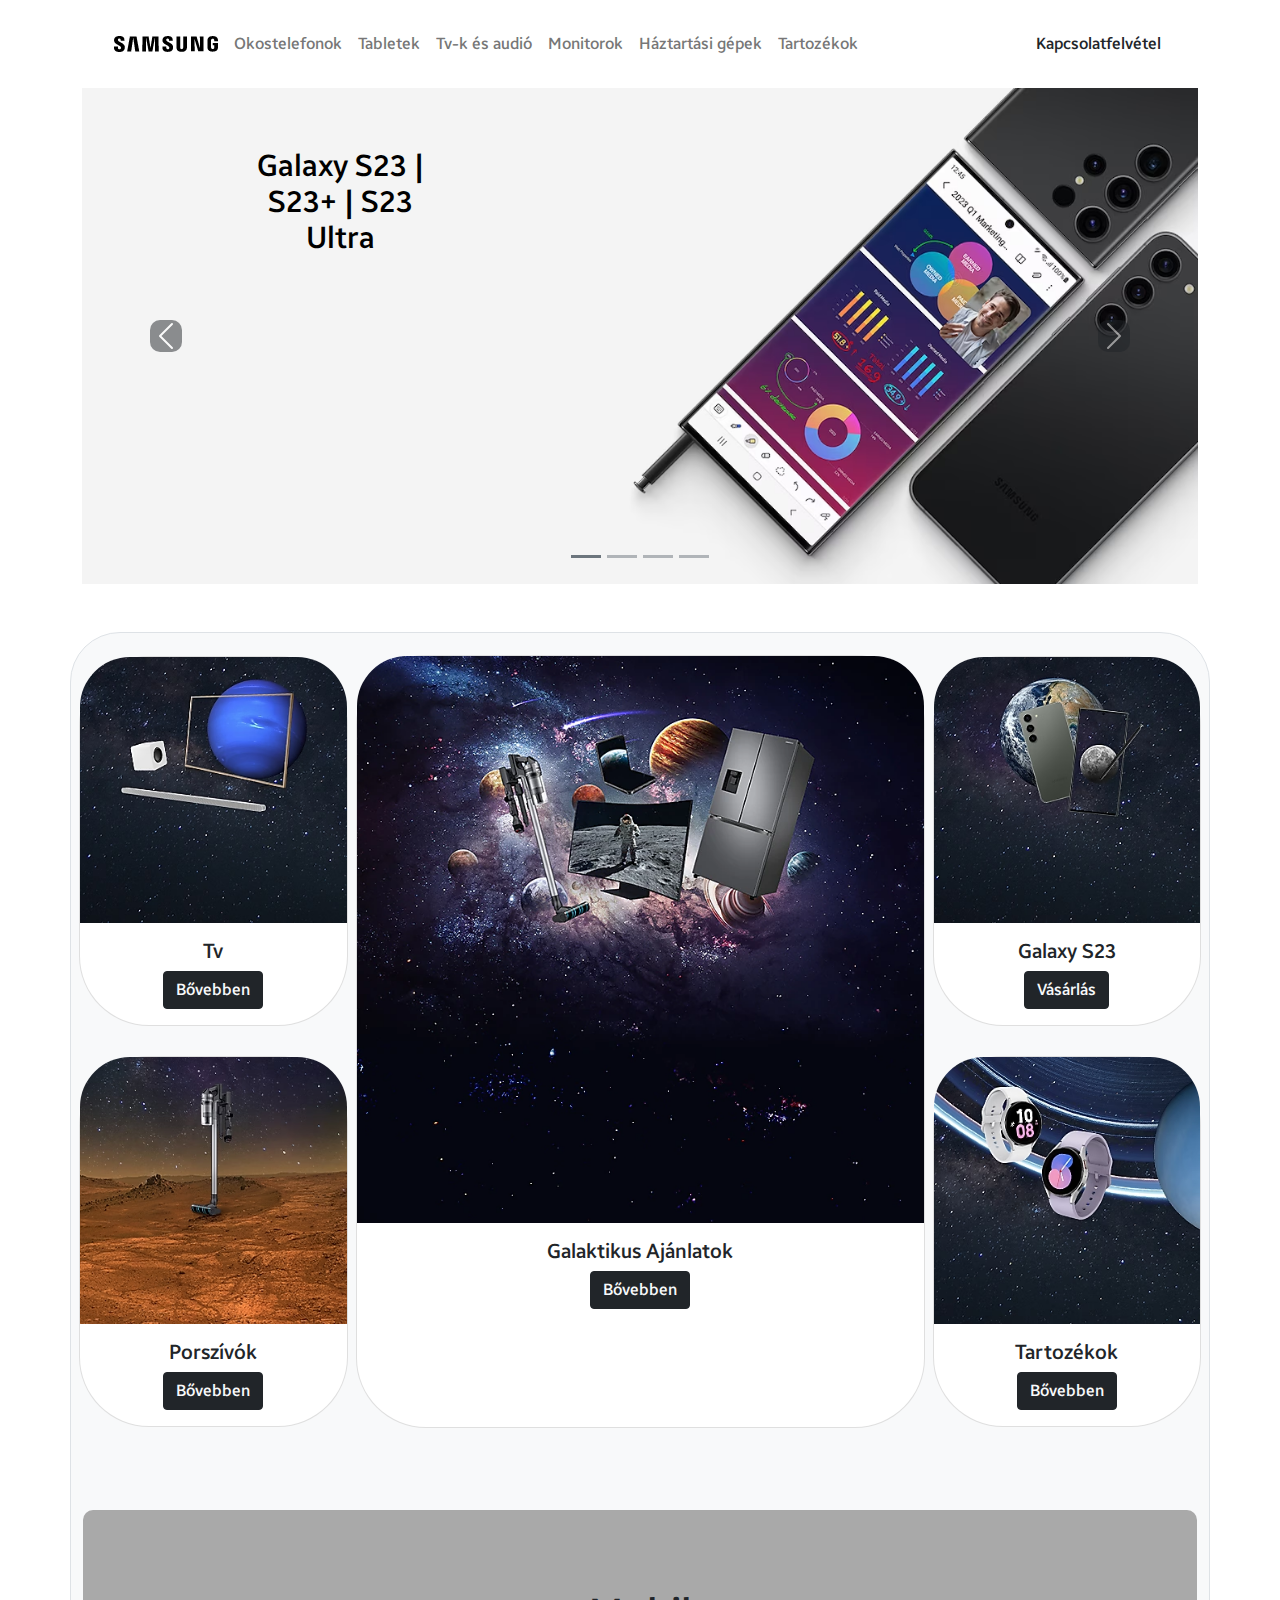
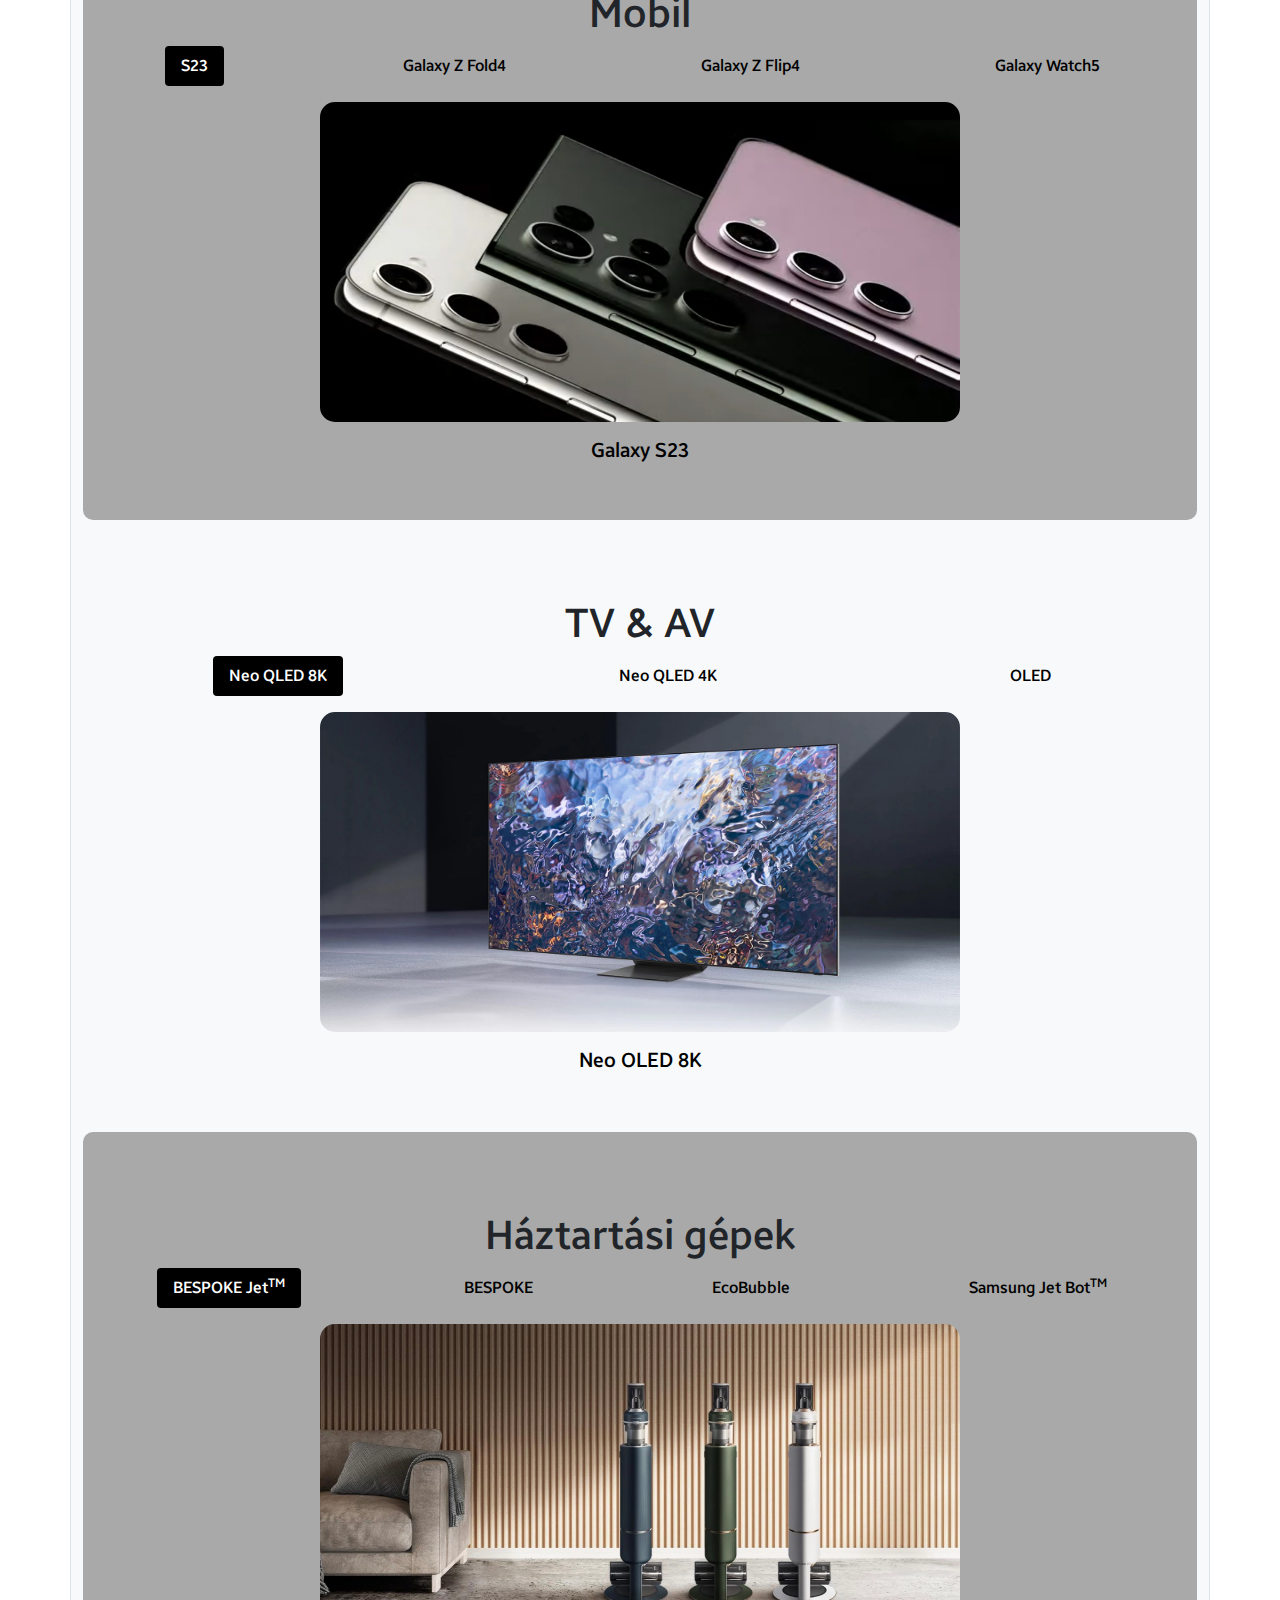
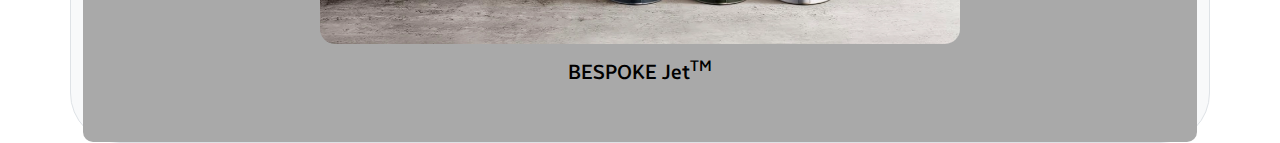
==== commit fd30267b: "tartozékok1" ====
--- a/index.html
+++ b/index.html
@@ -20,7 +20,7 @@
             <div class="collapse navbar-collapse" id="navbarSupportedContent">
                 <ul class="navbar-nav me-auto mb-2 mb-lg-0">
                 <li class="nav-item">
-                    <a class="nav-link active" href="mobil.html">Okostelefonok</a>
+                    <a class="nav-link" href="mobil.html">Okostelefonok</a>
                 </li>
                 <li class="nav-item">
                     <a class="nav-link" href="tabletek.html">Tabletek</a>
@@ -54,18 +54,24 @@
                         <div class="modal-body">
                         <div class="form">
                             <form action="post">
-                                <div class="float-start">
-                                    <input class="ms-3 me-4 mb-3" type="text" placeholder="Vezetéknév">
-                                    <input class="ms-3 me-3 mb-3" type="text" placeholder="Keresztnév">
-                                </div>
-                                
-                                <div class="float-start pb-4">
-                                    <input type="email" placeholder="E-mail" class="ms-3 me-4">
-
-                                    <input type="phone" placeholder="Telefon" class="ms-3 me-3">
+                                <div class="field-holder">
+                                    <input class="ms-3 me-4 mb-3" type="text" id="fname" required>
+                                    <label for="fname">Vezetéknév</label>
+                                </div>
+                                <div class="field-holder">
+                                    <input class="ms-3 me-3 mb-3" type="text" id="kname" required>
+                                    <label for="kname">Keresztnév</label>
+                                </div>
+                                <div class="field-holder">
+                                    <input class="ms-3 me-4 mb-3" type="e-mail" id="e-mail">
+                                    <label for="e-mail">E-mail</label>
+                                </div>
+                                <div class="field-holder">
+                                    <input class="ms-3 me-3 mb-3" type="phone" id="phone" required>
+                                    <label for="phone">Telefon</label>
                                 </div>
                                 <p>Termékérdeklődés:</p>
-                                <div class="row ps-5">
+                                <div class="row ps-1 text-center">
                                     <div class="col-6">
                                         <input type="radio" id="mobil" name="fav_language" value="mobil">
                                         <label for="mobil">Mobil</label>
@@ -76,7 +82,7 @@
                                         <input type="radio" id="klima" name="fav_language" value="klima">
                                         <label for="klima">Klíma</label>
                                     </div>
-                                    <div class="col-6">
+                                    <div class="col-6 pb-3">
                                         <input type="radio" id="szamitastechnika" name="fav_language" value="szamitastechnika">
                                         <label for="szamitastechnika">Számítástechnika</label>
                                         <br>
@@ -87,16 +93,20 @@
                                         <label for="memoria">Memória</label>
                                     </div>
                                 </div>
-                                <div class="float-start pt-4">
-                                    <input class="ms-3 me-4 mb-3" type="text" placeholder="Város">
-                                    <input class="ms-3 me-3 mb-3" type="number" placeholder="Irányítószám">
+                                <div class="field-holder">
+                                    <input class="ms-3 me-4 mb-3" type="e-mail" id="ir" required>
+                                    <label for="ir">Irányítószá</label>
+                                </div>
+                                <div class="field-holder">
+                                    <input class="ms-3 me-3 mb-3" type="phone" id="va" required>
+                                    <label for="va">Város</label>
                                 </div>
                                 <div class="ps-4">
                                     <textarea cols="46" rows="5" placeholder="Üzenet"></textarea>
                                 </div>
                             </form>
                         <div class="modal-footer">
-                        <button type="button" class="btn btn-primary" data-bs-dismiss="modal">Jóváhagyás</button>
+                        <button type="button" class="btn btn-primary" id="s"  onclick="myFunction()">Jóváhagyás</button>
                         </div>
                     </div>
                     </div>
--- a/style.css
+++ b/style.css
@@ -637,23 +637,19 @@
     text-align: center;
 }
 
-.okostelefonfo {
-    background-color: gray;
-}
-
 .foszvg {
     text-align: center;
 }
 
-/* .c-item {
+ .c-item {
     height: 480px;
-}
+} 
 
 .c-img {
     height: 100%;
     object-fit: cover;
     filter: brightness(0.6);
-} */
+}
 
 .okostelefonokkiskep {
     width: 300px !important;
@@ -718,3 +714,40 @@
     transform: scaleX(1);
     transform-origin: bottom left;
 }
+
+.field-holder{
+    position: relative;
+    margin-bottom: 1.25rem;
+}
+.field-holder input{
+    border: 0;
+    border-bottom: 3px solid #dfdfdf;
+    outline: none;
+    transition: .3s ease-in-out;
+}
+.field-holder label{
+    position: absolute;
+    top: 0;
+    left: 0;
+    color: #424242;
+    display: flex;
+    align-items: center;
+    cursor: text;
+    transition: .3s ease-in-out;
+}
+.field-holder label, input{
+    font-size: 1em;
+    width: 90%;
+    height: 55px;
+}
+.field-holder input:focus + label,
+.field-holder input:valid + label{
+    color: #424242;
+    font-size: .75rem;
+    top: -25px;
+    pointer-events: none;
+}
+.field-holder input:focus
+.field-holder input:valid{
+    border-bottom: 3px solid #424242;
+}
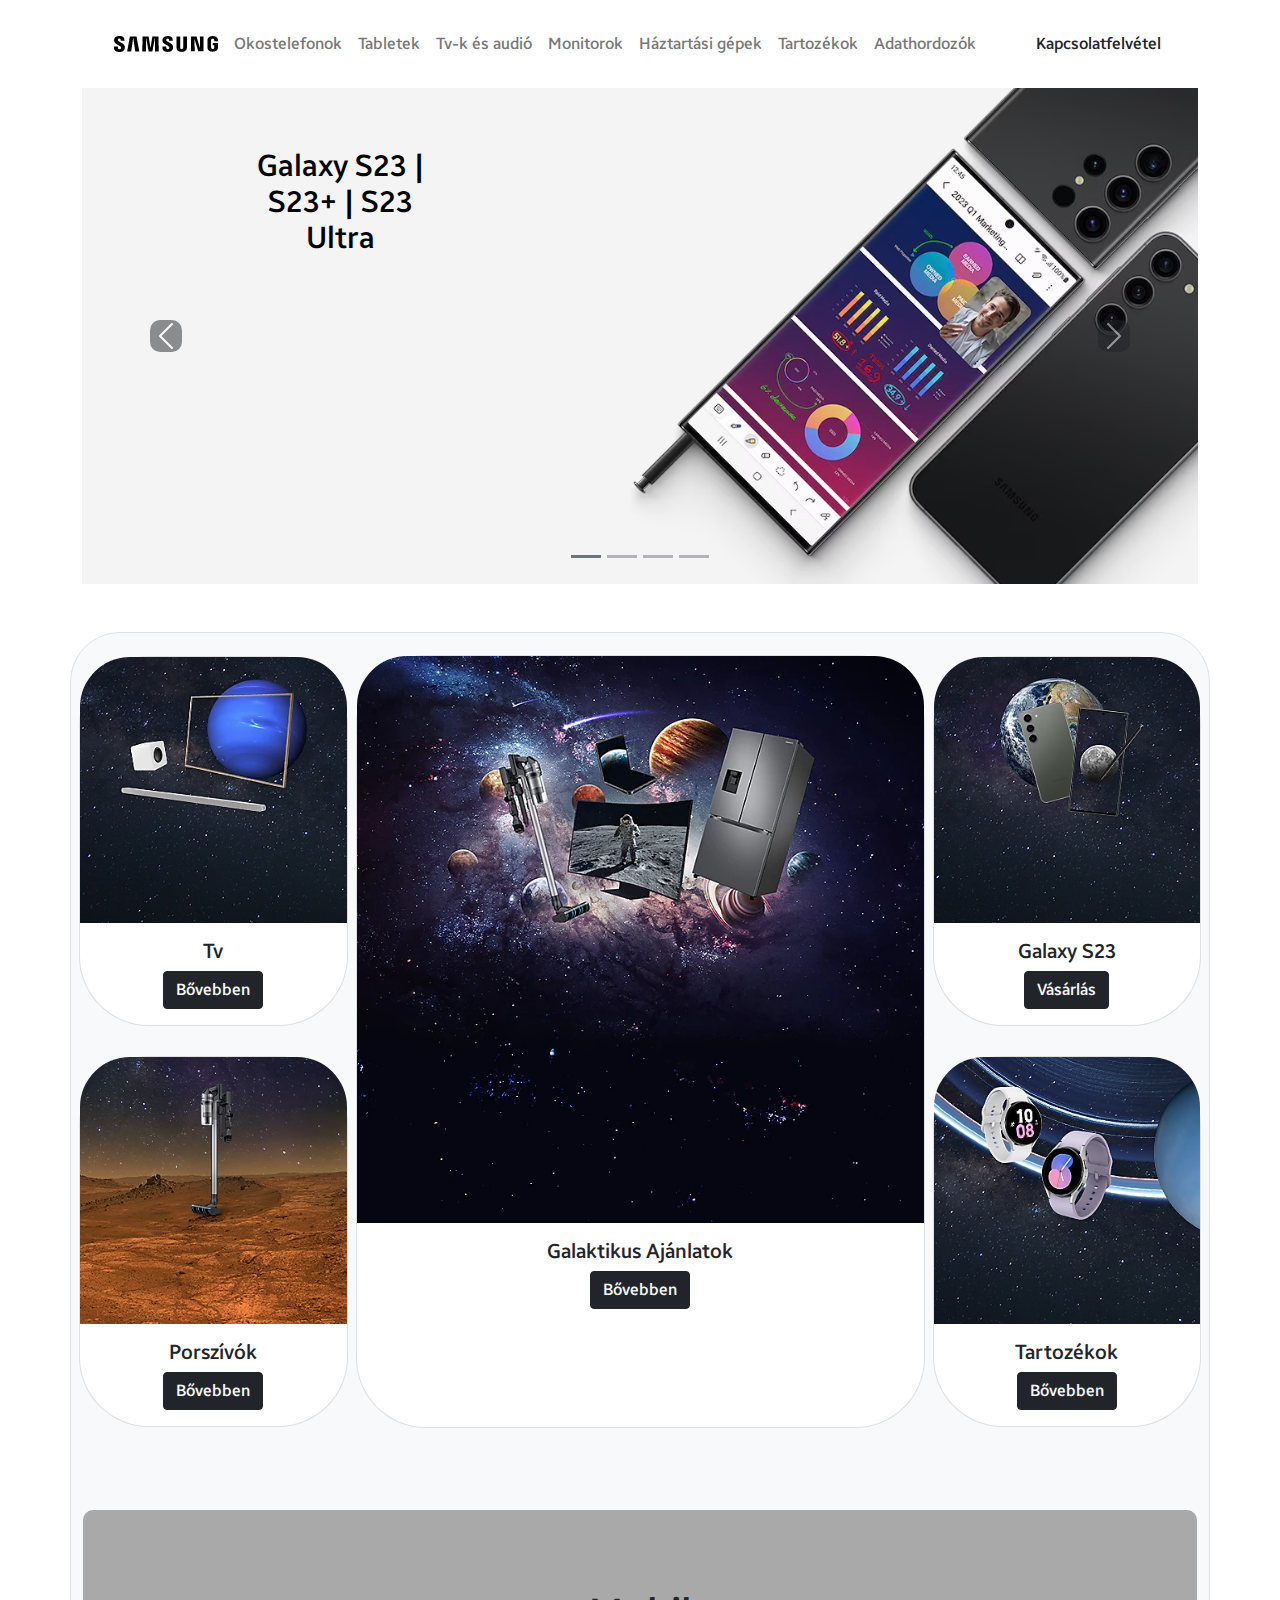
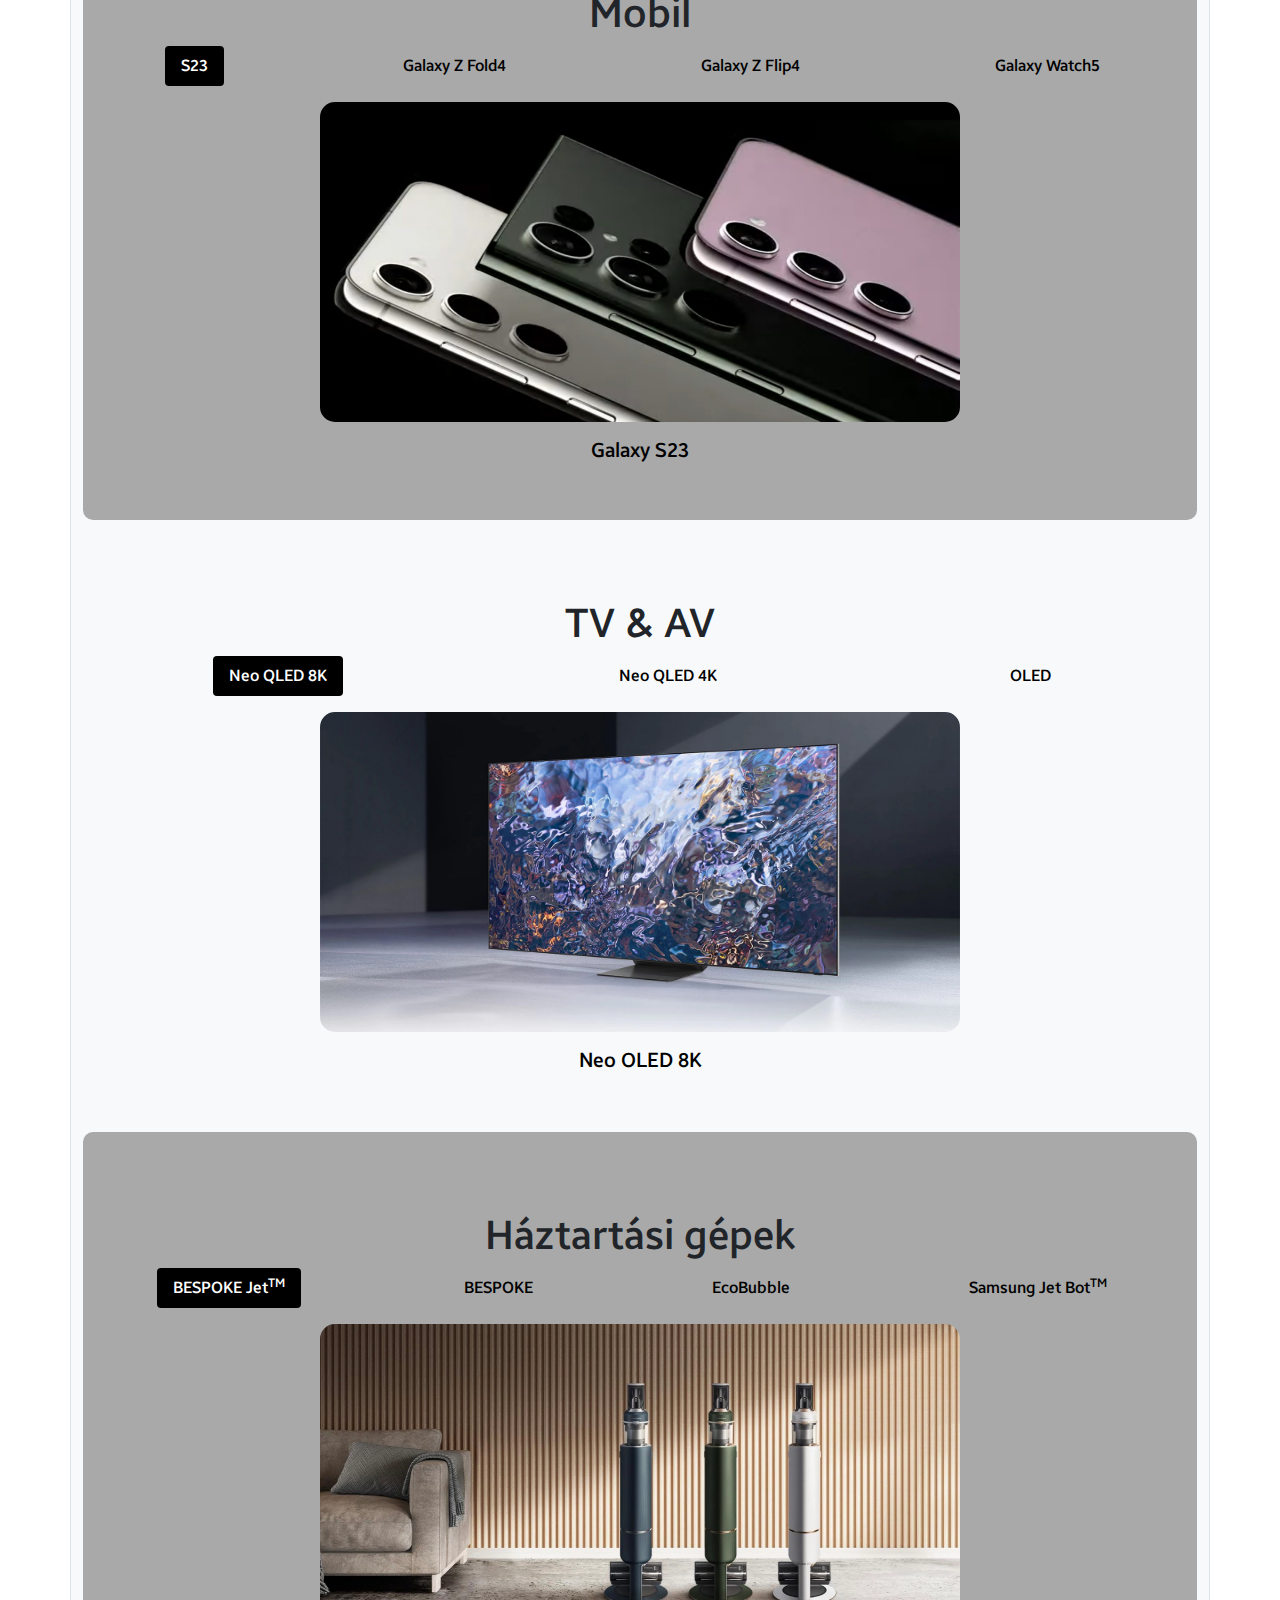
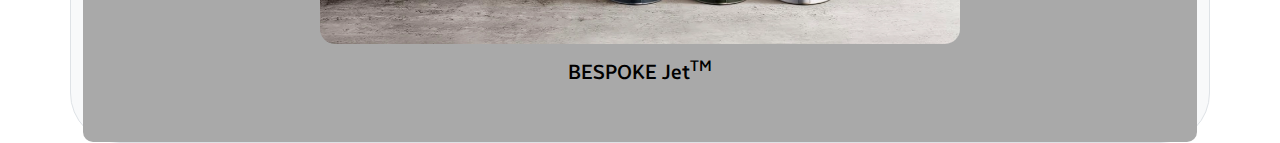
==== commit 8175ab9d: "navbar 5" ====
--- a/index.html
+++ b/index.html
@@ -36,6 +36,9 @@
                 </li>
                 <li class="nav-item">
                     <a class="nav-link" href="tartozekok.html">Tartozékok</a>
+                </li>
+                <li class="nav-item">
+                    <a class="nav-link" href="adathordozok.html">Adathordozók</a>
                 </li>
                 </ul>
                 <!-- Button trigger modal -->
--- a/style.css
+++ b/style.css
@@ -751,3 +751,11 @@
 .field-holder input:valid{
     border-bottom: 3px solid #424242;
 }
+
+.kozepre {
+    text-align: center;
+}
+
+.szeria {
+    font-size: 70px;
+}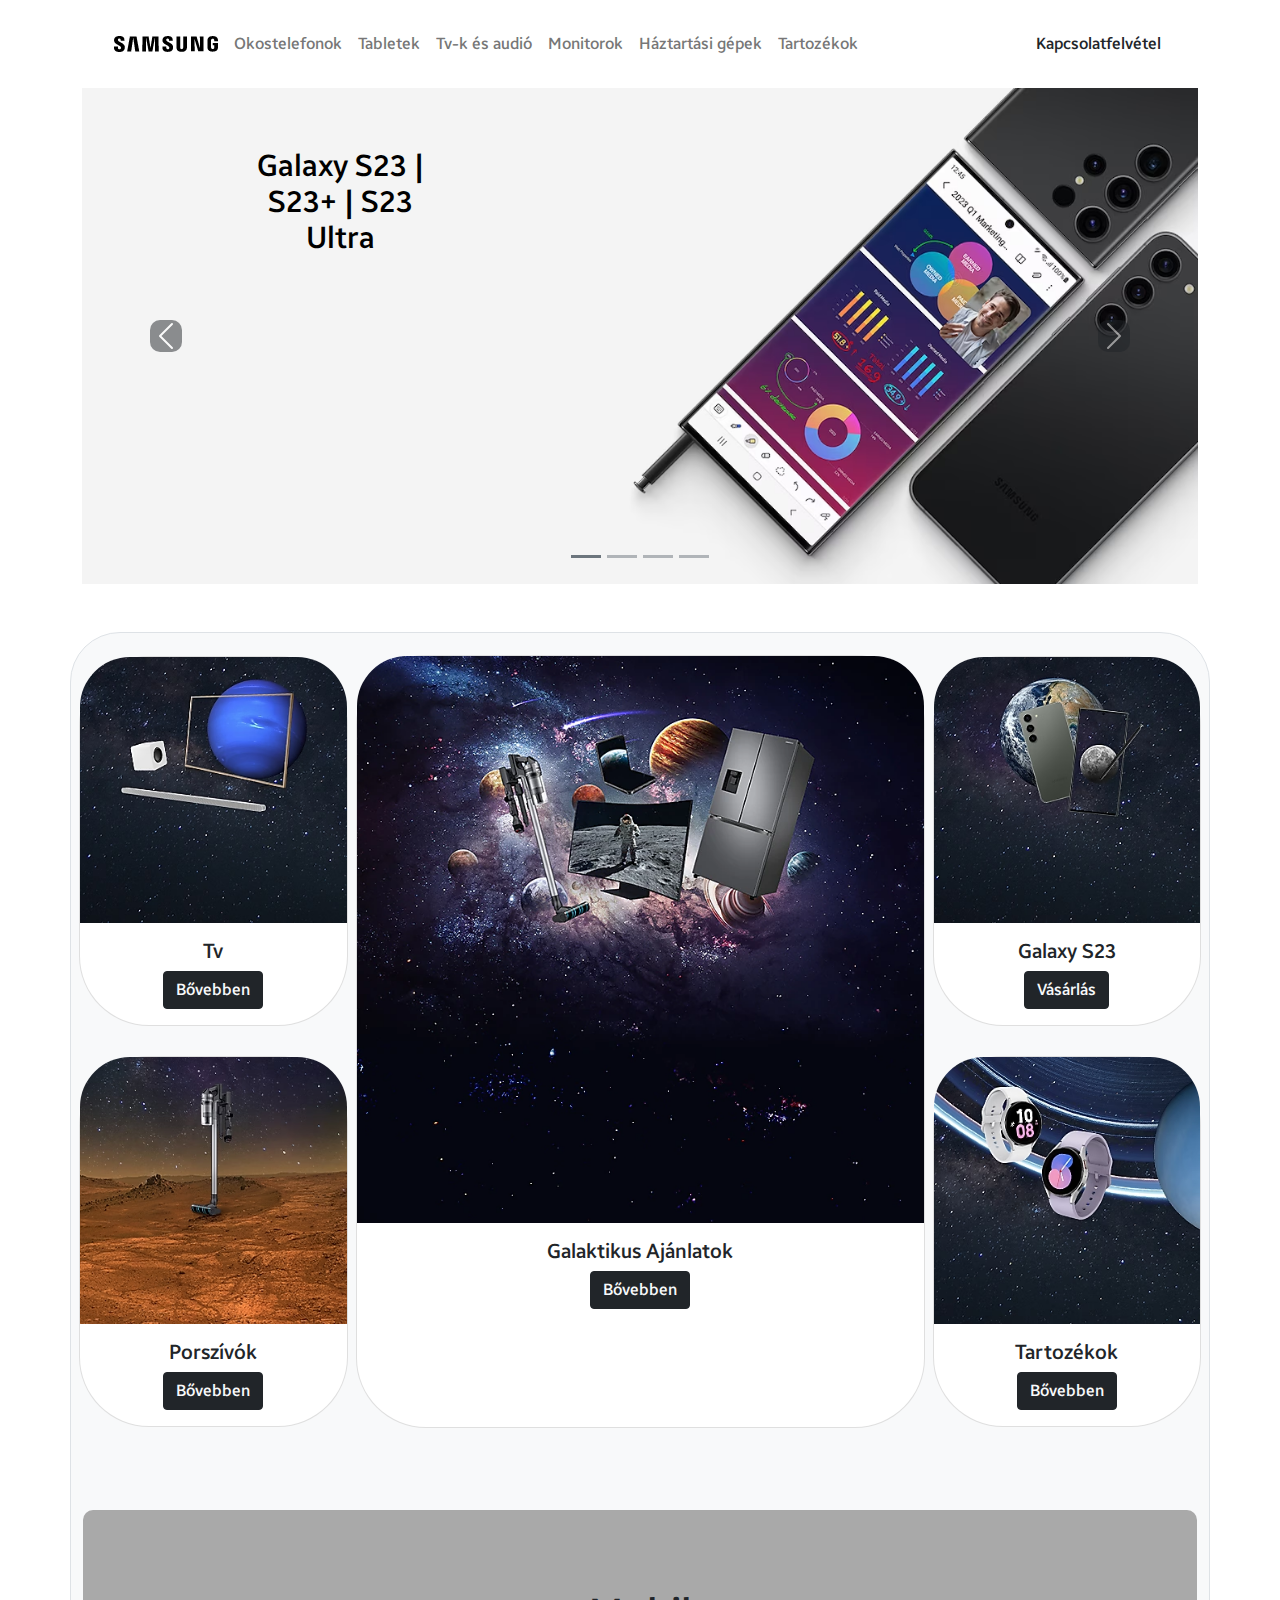
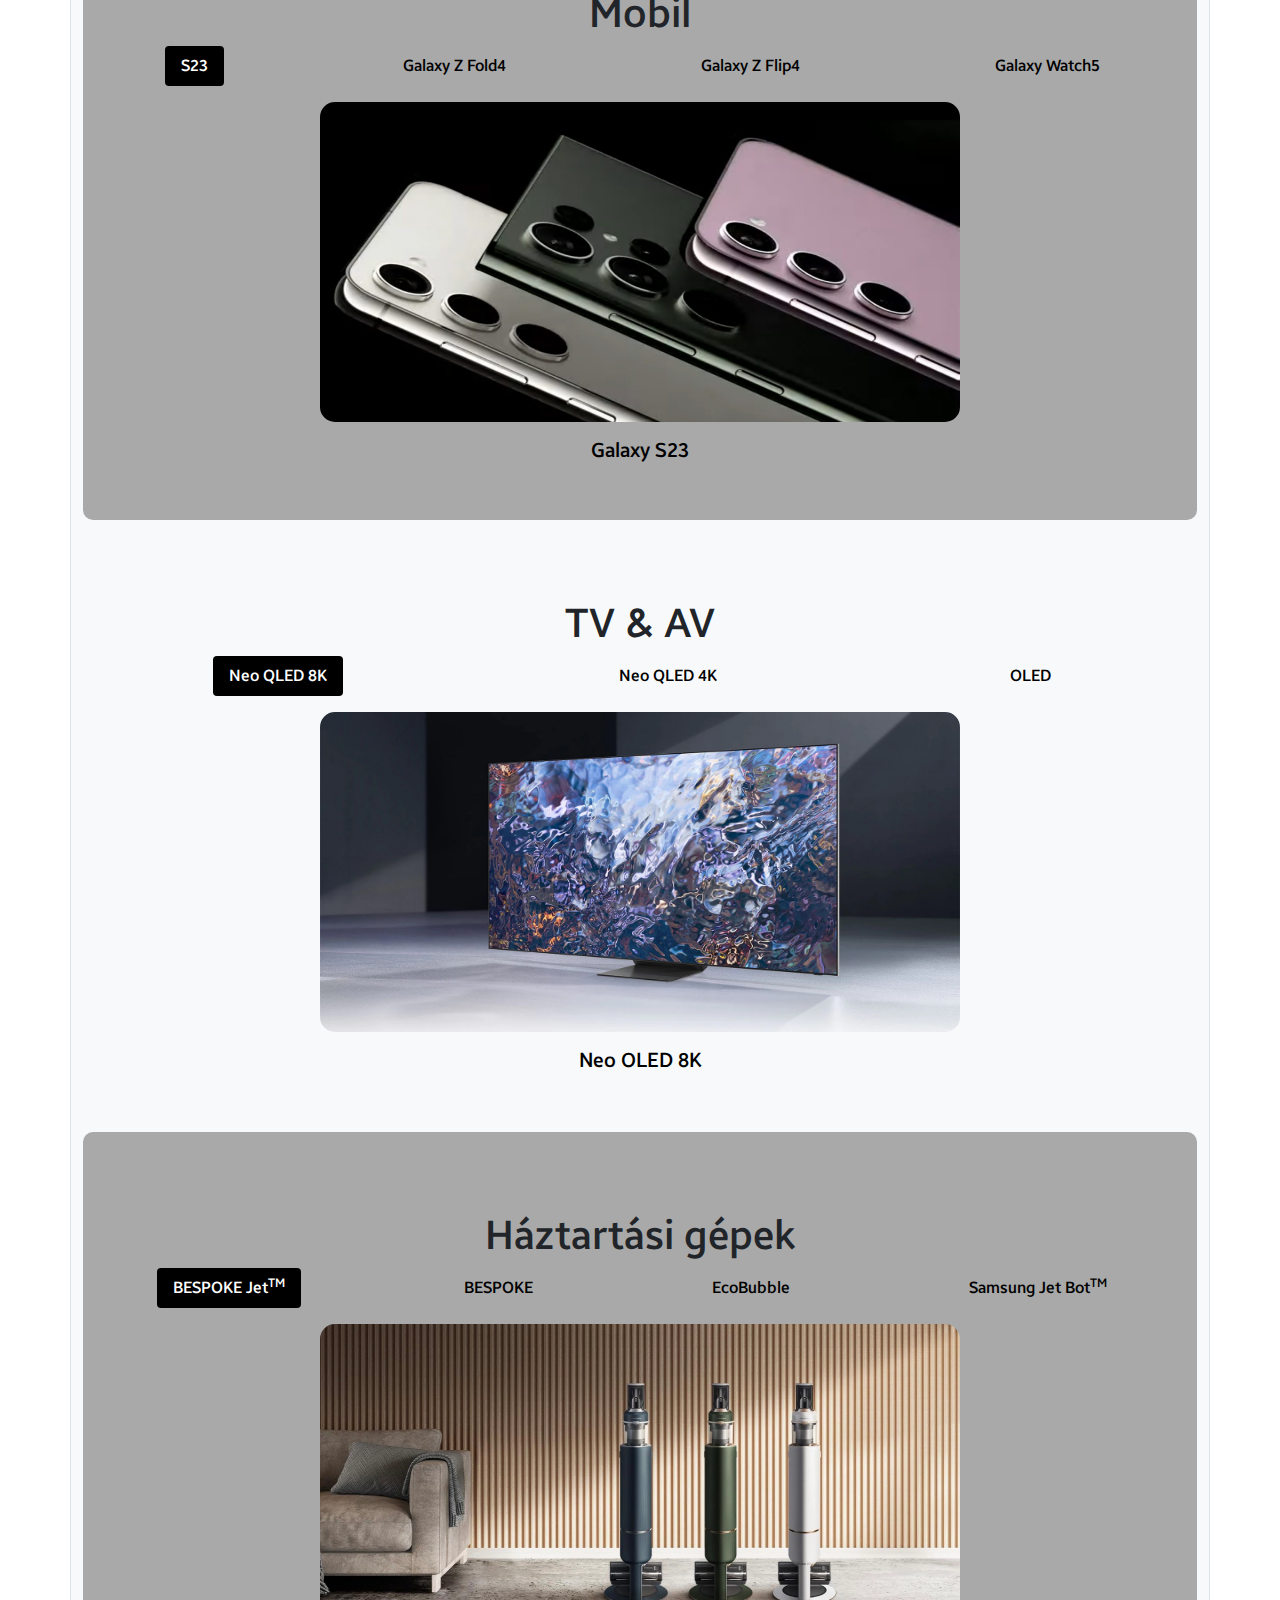
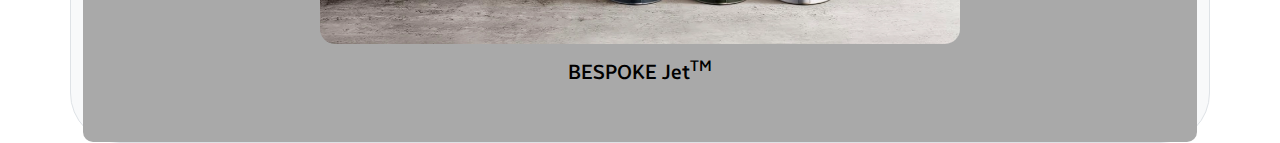
==== commit 9b1fcc5b: "Indexhtml s23mas oldalak átírása+s23mas oldal törlése (samsungs23html)" ====
--- a/index.html
+++ b/index.html
@@ -36,9 +36,6 @@
                 </li>
                 <li class="nav-item">
                     <a class="nav-link" href="tartozekok.html">Tartozékok</a>
-                </li>
-                <li class="nav-item">
-                    <a class="nav-link" href="adathordozok.html">Adathordozók</a>
                 </li>
                 </ul>
                 <!-- Button trigger modal -->
@@ -203,7 +200,7 @@
                             <img src="files/photos/home1_4.png" class="card-img-top">
                             <div class="card-body">
                                 <h5 class="card-title text-black">Galaxy S23</h5>
-                                <a href="samsungs23.html" target="_blank" class="btn btn-dark text-light">Vásárlás</a>
+                                <a href="mobil.html" target="_blank" class="btn btn-dark text-light">Vásárlás</a>
                             </div>
                         </div>
                         <div class="card col-lg-12 col-sm-6">
@@ -234,13 +231,13 @@
                 </ul>
                 <div class="tab-content t1" id="pills-tabContent">
                     <div class="tab-pane fade show active" id="pills-home" role="tabpanel" aria-labelledby="pills-home-tab" tabindex="0">
-                        <a href="samsungs23.html"><img src="files/photos/home2_1.jpg"><h5 class="pt-3" style="color: black;">Galaxy S23</h5></a>
+                        <a href="mobil.html"><img src="files/photos/home2_1.jpg"><h5 class="pt-3" style="color: black;">Galaxy S23</h5></a>
                     </div>
                     <div class="tab-pane fade" id="pills-profile" role="tabpanel" aria-labelledby="pills-profile-tab" tabindex="0">
-                        <a href=""><img src="files/photos/home2_2.jpg"><h5 class="pt-3" style="color: black;">Galaxy Z Fold4</h5></a>
+                        <a href="mobil.html"><img src="files/photos/home2_2.jpg"><h5 class="pt-3" style="color: black;">Galaxy Z Fold4</h5></a>
                     </div>
                     <div class="tab-pane fade" id="pills-contact" role="tabpanel" aria-labelledby="pills-contact-tab" tabindex="0">
-                        <a href=""><img src="files/photos/home2_3.jpg"><h5 class="pt-3" style="color: black;">Galaxy Z Flip4</h5></a>
+                        <a href="mobil.html"><img src="files/photos/home2_3.jpg"><h5 class="pt-3" style="color: black;">Galaxy Z Flip4</h5></a>
                     </div>
                     <div class="tab-pane fade" id="pills-disabled" role="tabpanel" aria-labelledby="pills-disabled-tab" tabindex="0">
                         <a href=""><img src="files/photos/home2_4.jpg"><h5 class="pt-3" style="color: black;">Galaxy Watch5</h5></a>
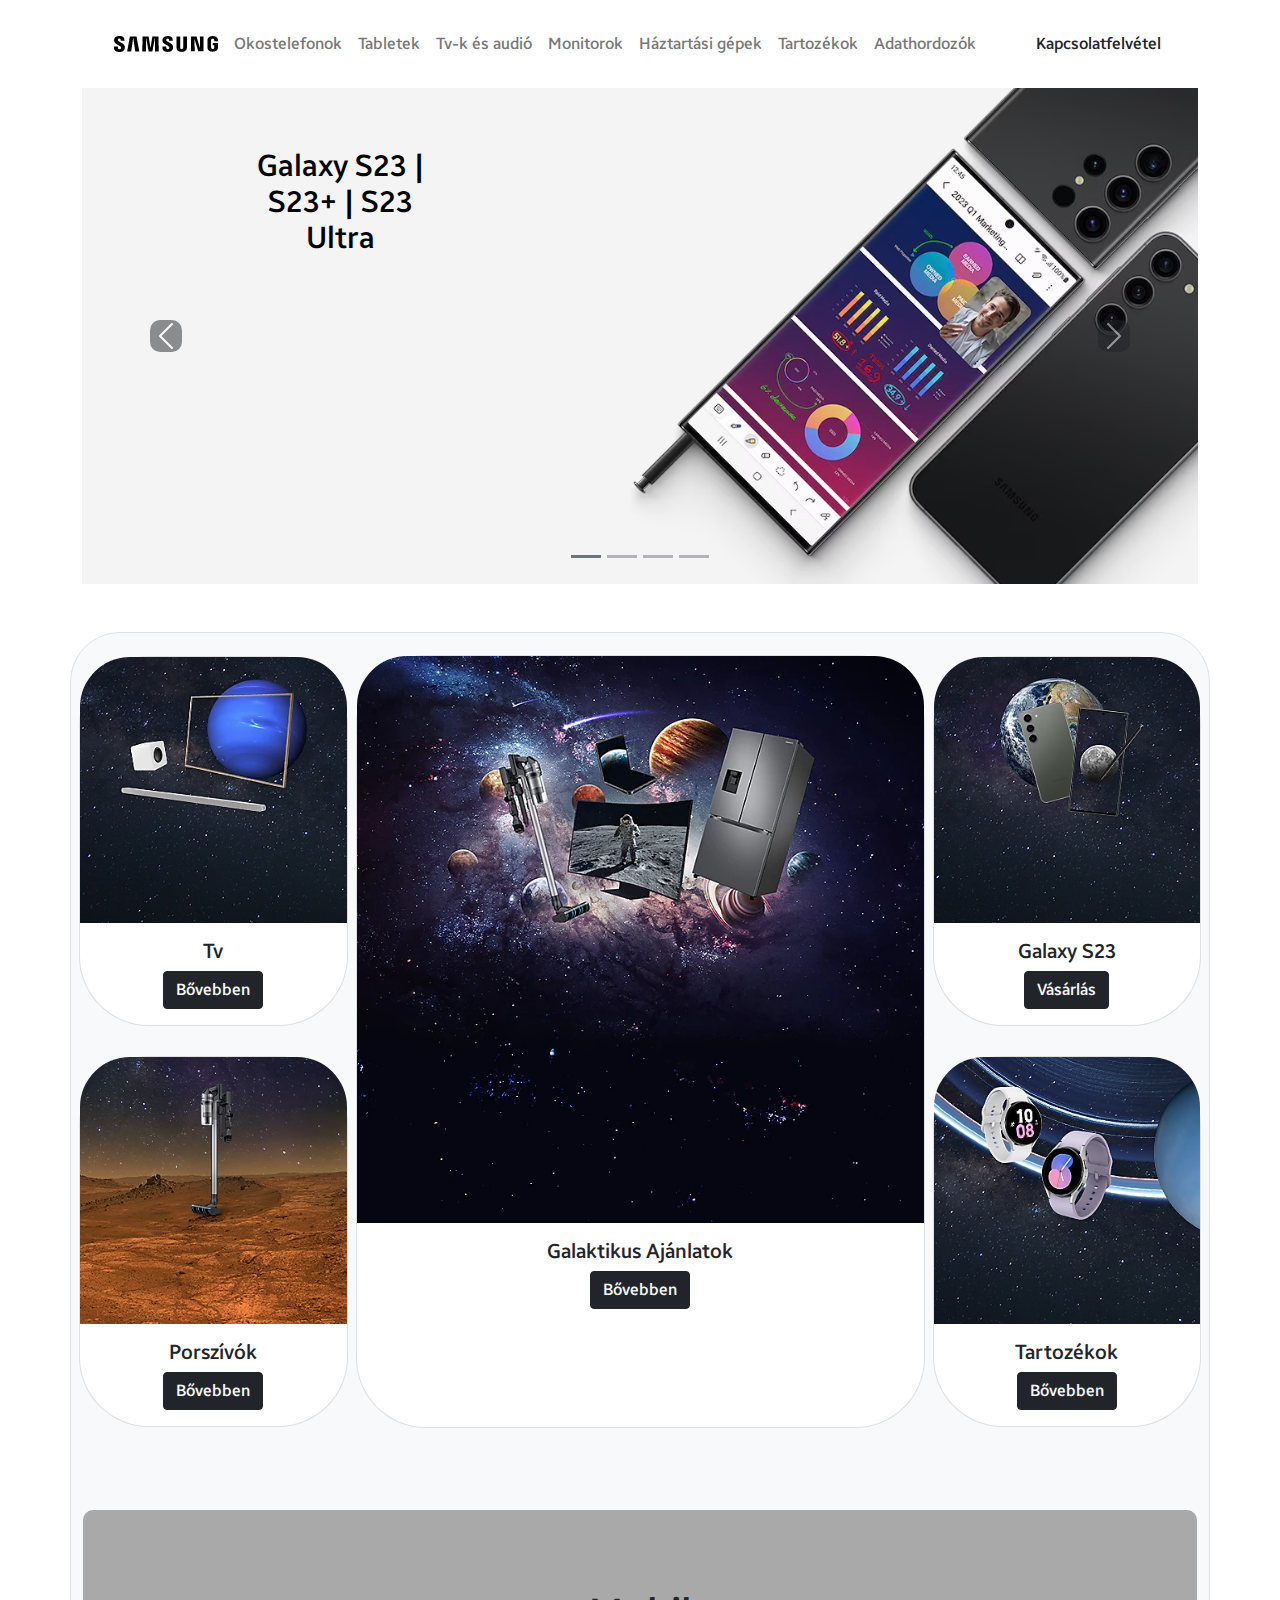
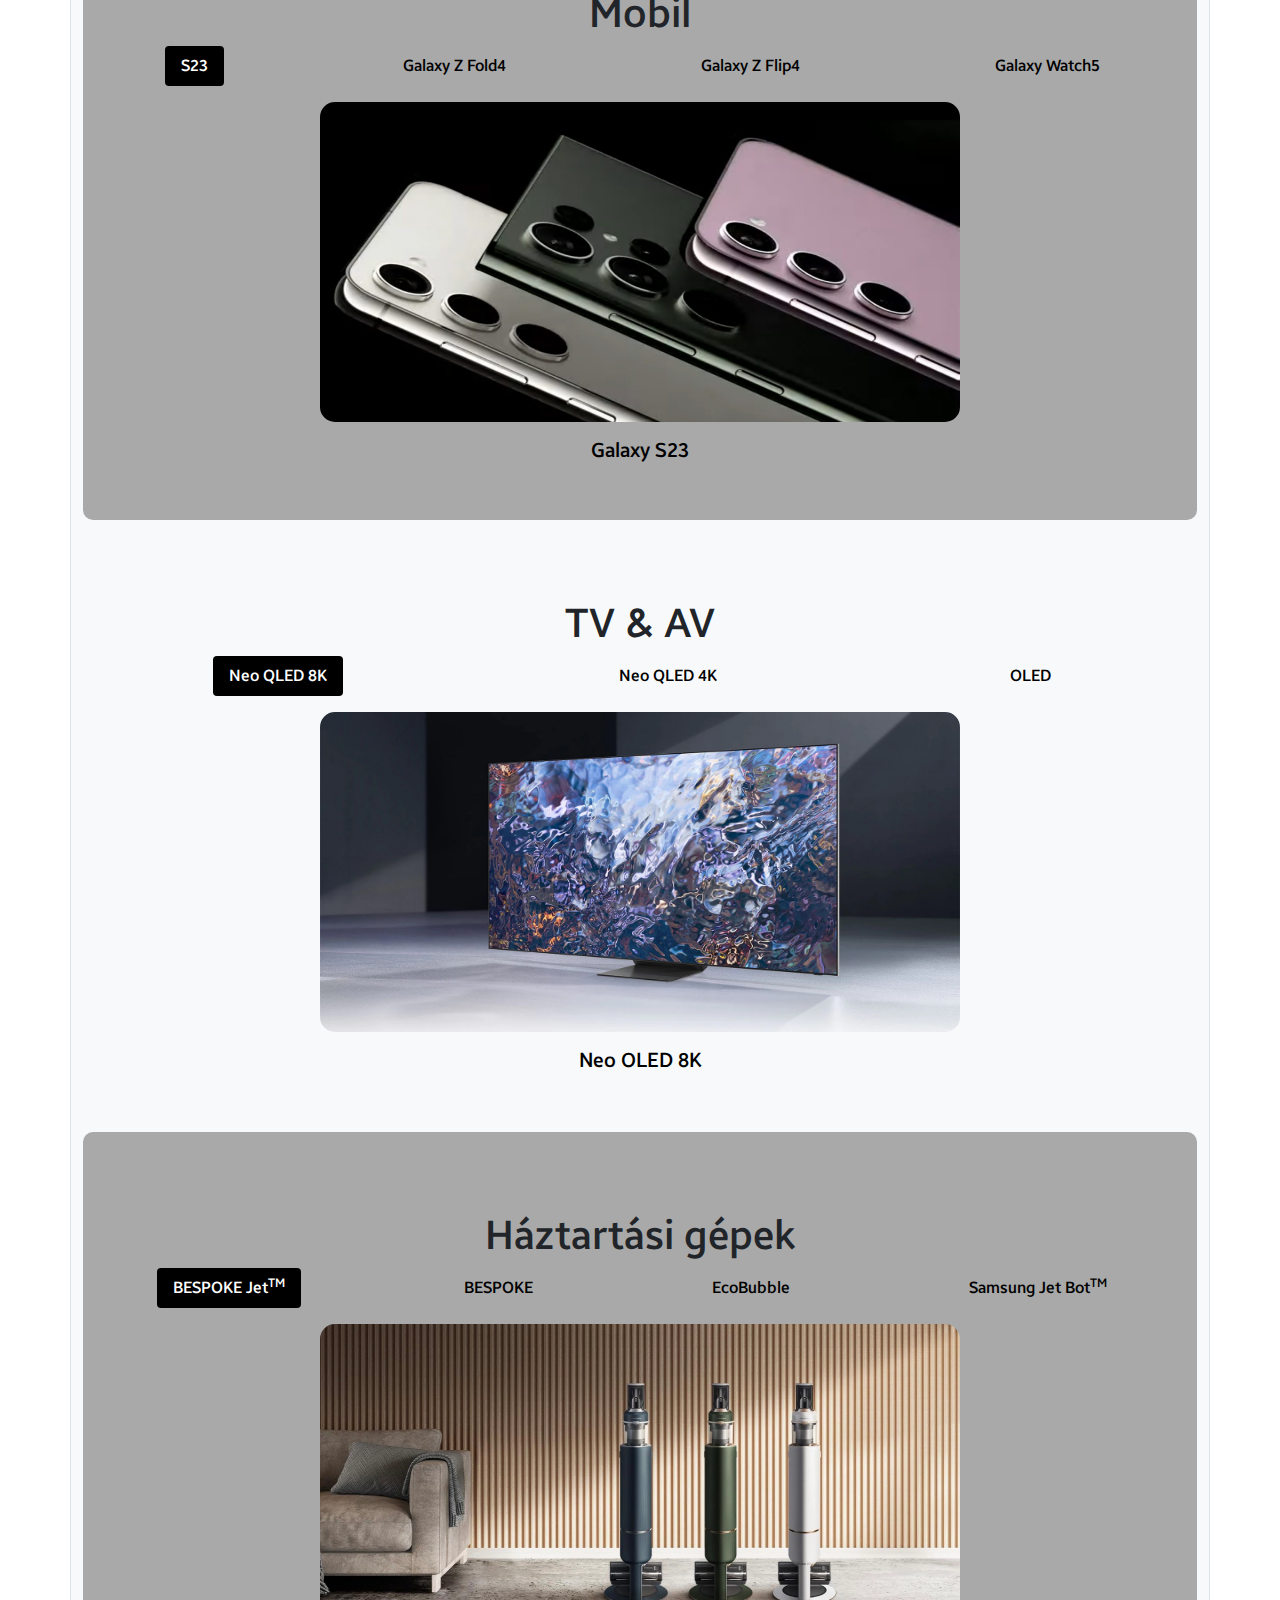
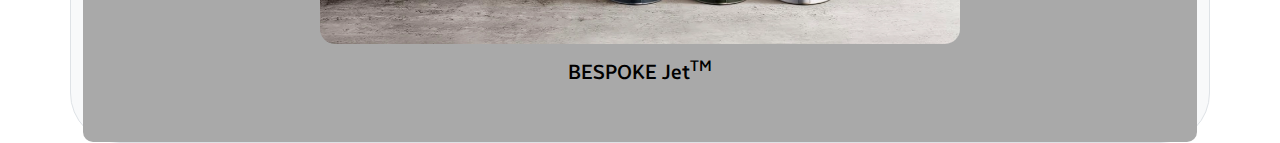
==== commit 788e4395: "Merge branch 'main' of https://github.com/TankoAdam69/Projekt-2" ====
--- a/index.html
+++ b/index.html
@@ -36,6 +36,9 @@
                 </li>
                 <li class="nav-item">
                     <a class="nav-link" href="tartozekok.html">Tartozékok</a>
+                </li>
+                <li class="nav-item">
+                    <a class="nav-link" href="adathordozok.html">Adathordozók</a>
                 </li>
                 </ul>
                 <!-- Button trigger modal -->
